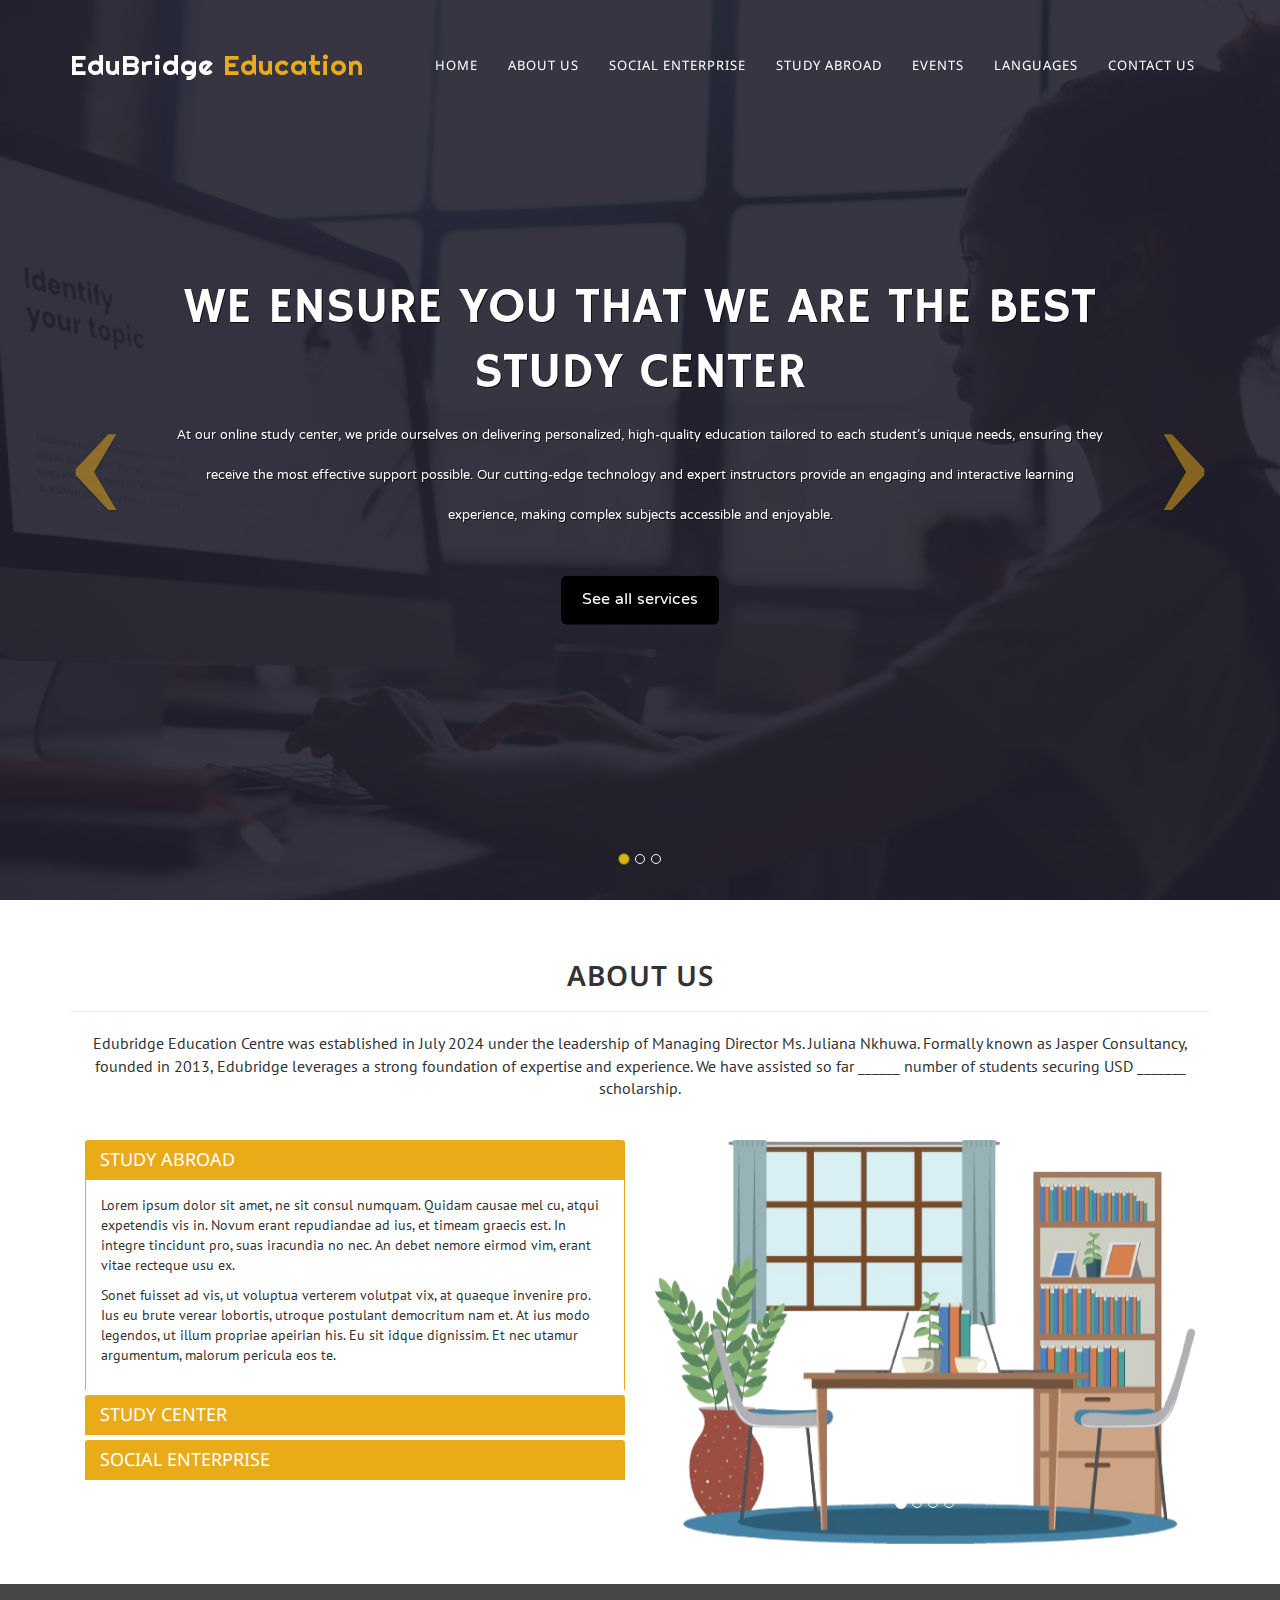
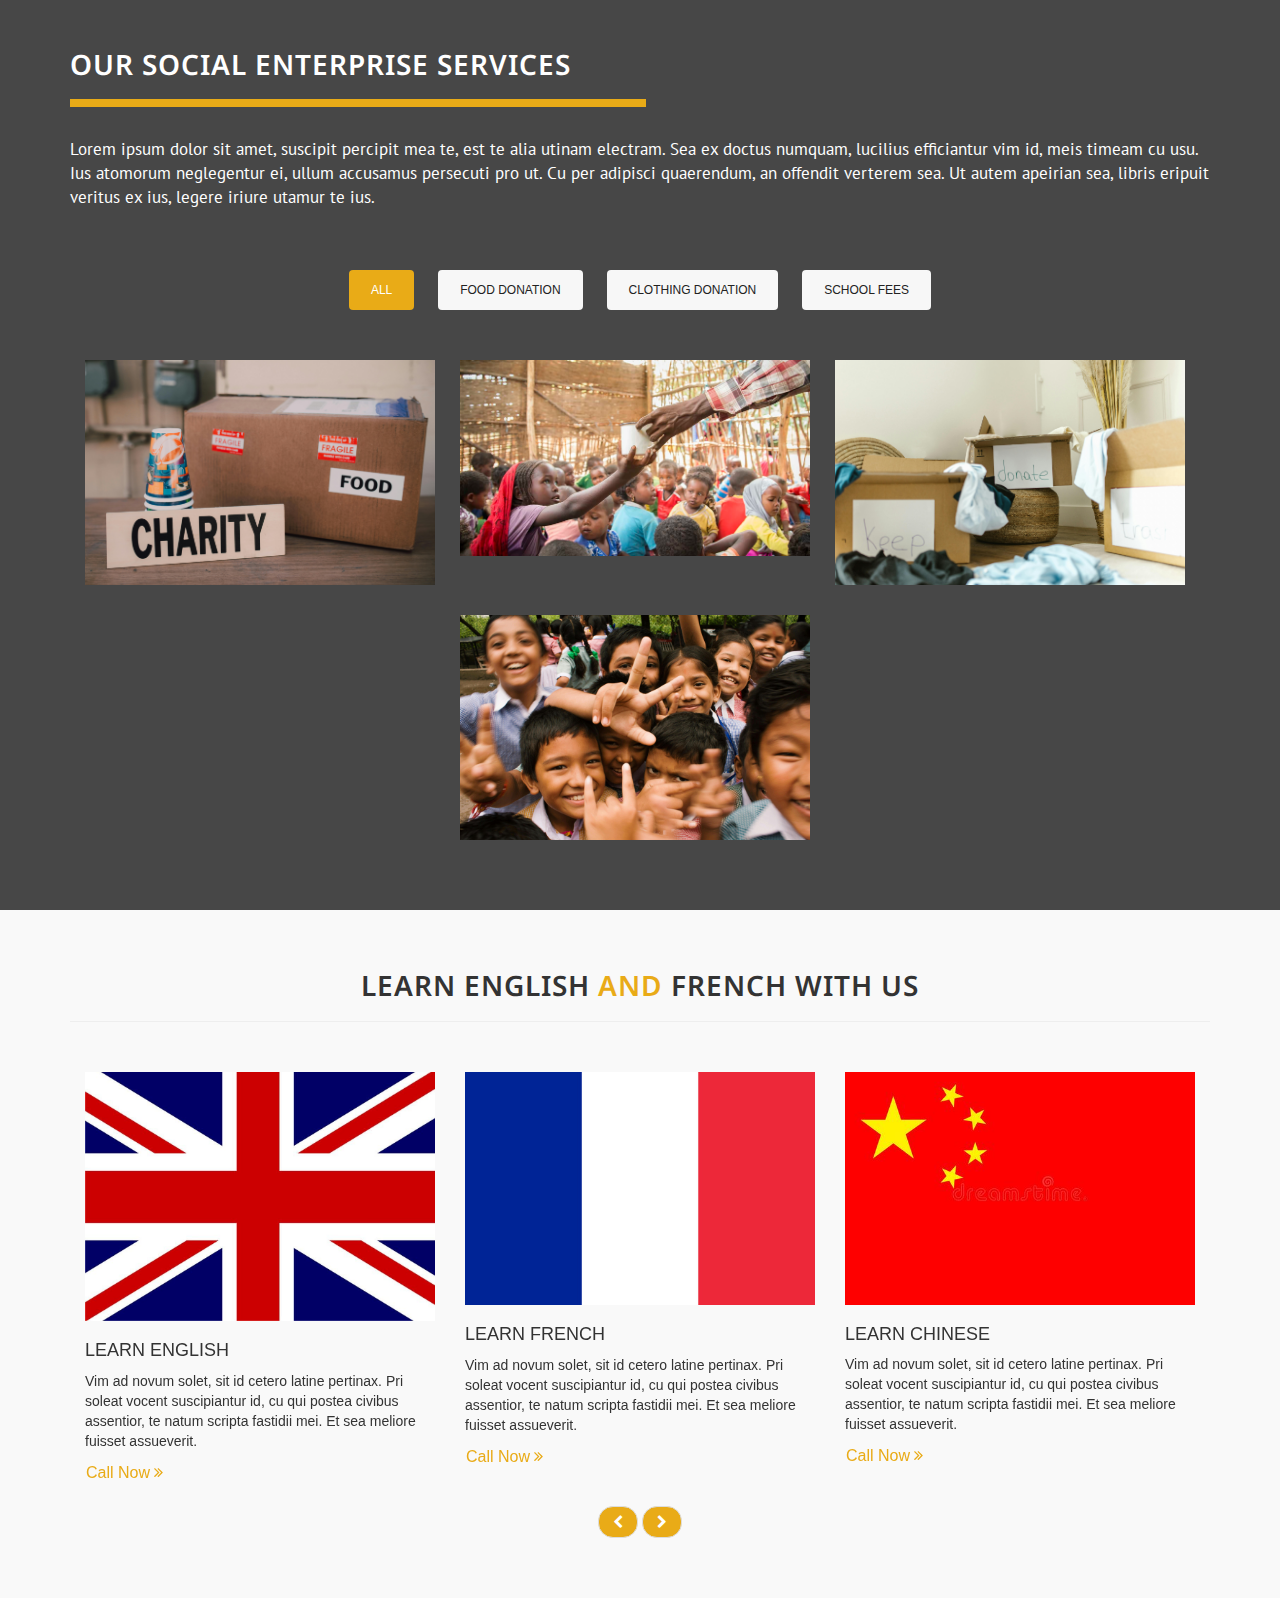
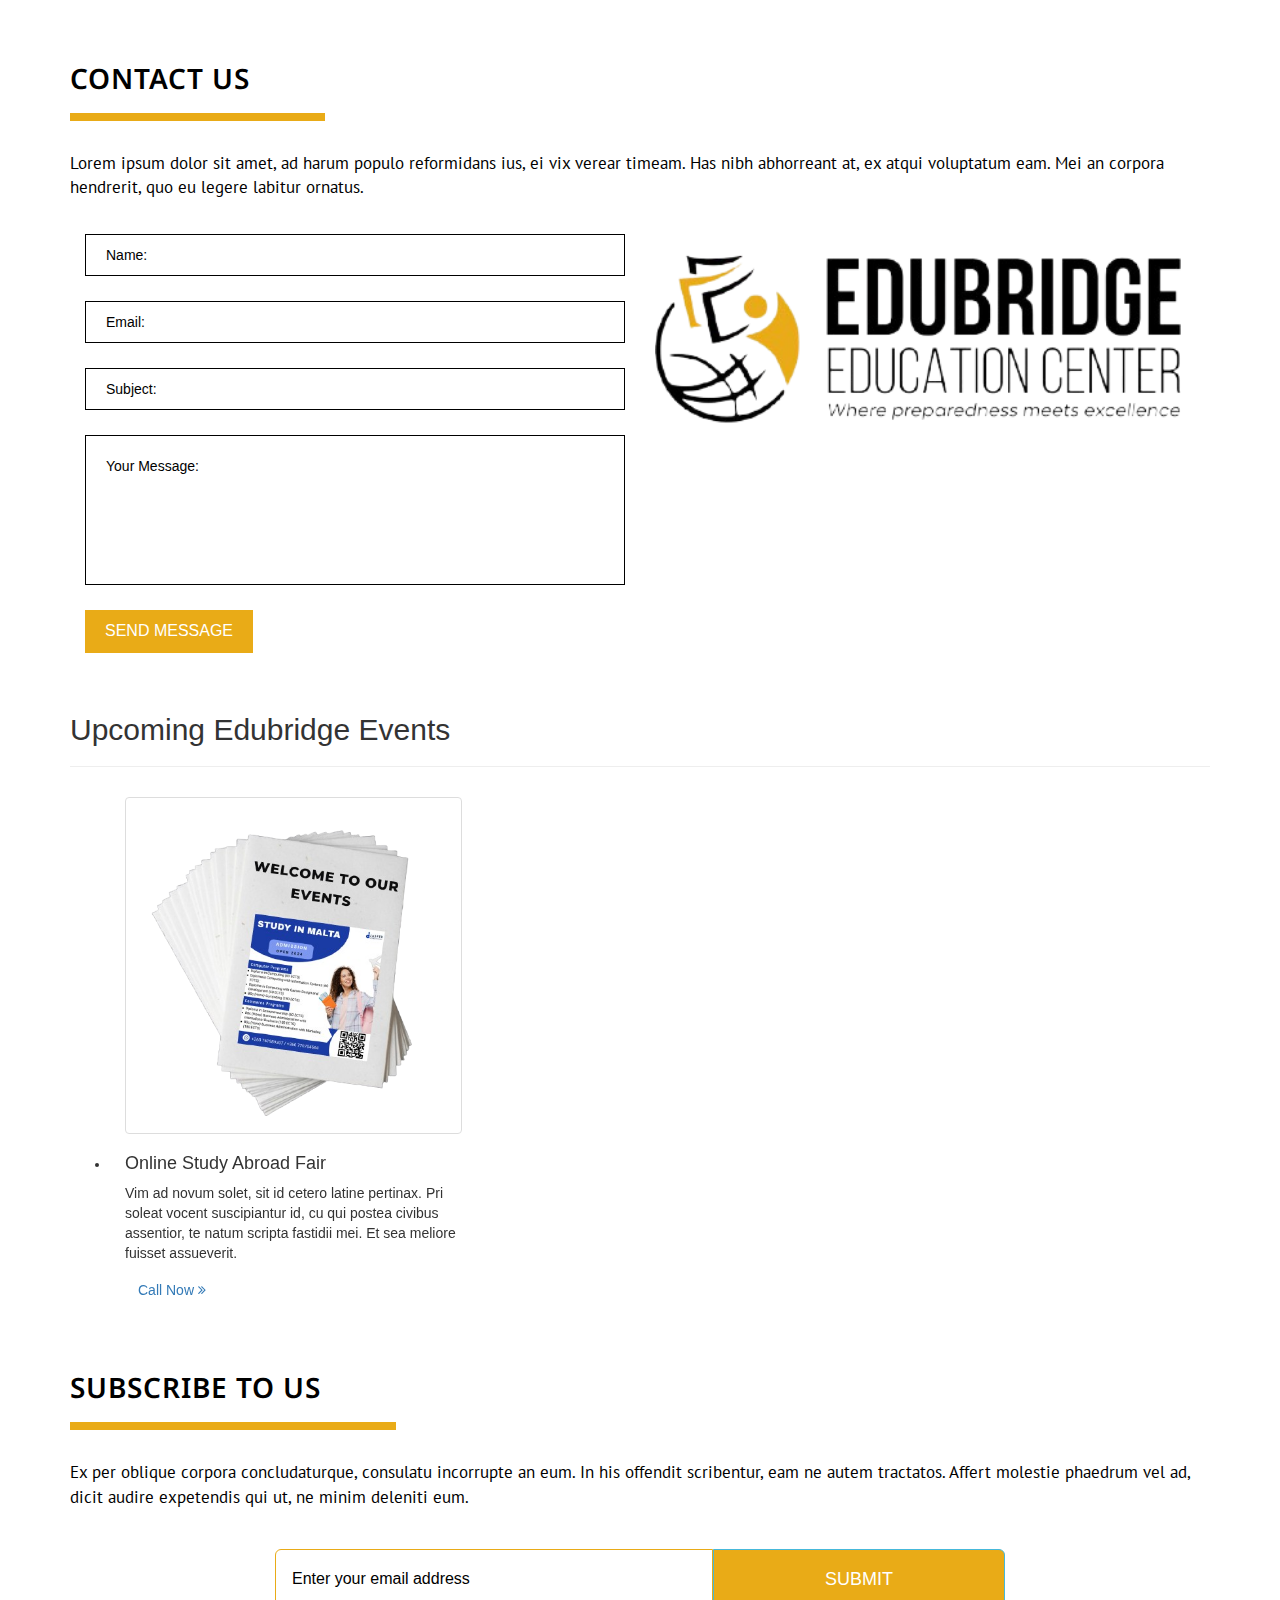
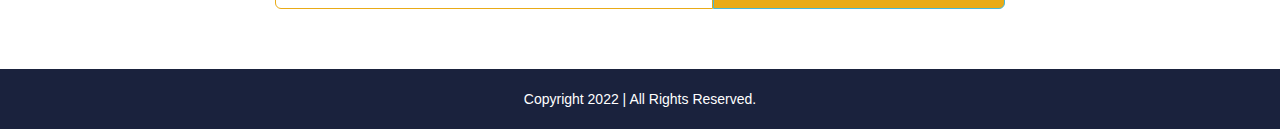
==== index.html @ 7072bd8f "back-up" ====
<!DOCTYPE html>
<html>

<head>

    <meta charset="utf-8">
    <meta http-equiv="X-UA-Compatible" content="IE=edge">
    <meta name="viewport" content="width=device-width, initial-scale=1">
    <meta name="description" content="">
    <meta name="author" content="">

    <title>EduBridge-Education</title>

	<link href="css/style.css" rel="stylesheet">
    <link href="css/bootstrap.min.css" rel="stylesheet">
    <link href="https://maxcdn.bootstrapcdn.com/font-awesome/4.6.3/css/font-awesome.min.css" rel="stylesheet">
    <link rel='shortcut icon' type='image/x-icon' href='favicon.ico' />
    
	<link href='https://fonts.googleapis.com/css?family=Noto+Sans' rel='stylesheet' type='text/css'>
	<link href='https://fonts.googleapis.com/css?family=Righteous' rel='stylesheet' type='text/css'>
	<link href='https://fonts.googleapis.com/css?family=PT+Sans' rel='stylesheet' type='text/css'>
	<link href='https://fonts.googleapis.com/css?family=Hammersmith+One' rel='stylesheet' type='text/css'>
	<link href='https://fonts.googleapis.com/css?family=NTR' rel='stylesheet' type='text/css'>

</head>

<body>

    <!-- Navigation -->
    <nav class="navbar navbar-default navbar-fixed-top" role="navigation">
        <div class="container">
            <!-- Brand and toggle get grouped for better mobile display -->
            <div class="navbar-header">
                <button type="button" class="navbar-toggle" data-toggle="collapse" data-target="#bs-example-navbar-collapse-1">
                    <span class="sr-only">Toggle navigation</span>
                    <span class="icon-bar"></span>
                    <span class="icon-bar"></span>
                    <span class="icon-bar"></span>
                </button>
                <a class="navbar-brand" href="#">EduBridge  <span>Education</span>  </a>
            </div>
            <!-- Collect the nav links, forms, and other content for toggling -->
            <div class="collapse navbar-collapse" id="bs-example-navbar-collapse-1">
                <ul class="nav navbar-nav">
                    <li>
                        <a href="#mainCarousel">Home</a>
                    </li>
                    <li>
						



                        <a href="#about">About Us</a>
                    </li>
                    <li>
                        <a href="#portfolio">Social Enterprise</a>
                    </li>
                    <li>
                        <a href="www.google.com">Study Abroad</a>
                    </li>

					<li>
                        <a href="#events">Events</a>
                    </li>

					<li>
                        <a href="#blog">Languages</a>
                    </li>
                    <li>
                        <a href="#contact">Contact Us</a>
                    </li>
                </ul>
            </div>
            <!-- /.navbar-collapse -->
        </div>
        <!-- /.container -->
    </nav>
    
    <style>
    
    	.navbar-default {
    		background-color: transparent;
    		border-color: transparent;
    		-webkit-transition: all 0.5s ease 0s;
  			-o-transition: all 0.5s ease 0s;
  			transition: all 0.5s ease 0s;
    	}
    	
    	.navbar-nav { 
    		margin-top: 40px;
    		float: right;
    	}
    	
    	@media screen and (max-width: 767px) {
    	.navbar-nav {
    		float: none;
    		text-align: center;
    		background: #E9AB17;
			
    	}
    	}
    	
    	.navbar-default .navbar-brand {
    		margin-top: 40px;
    		font-size: 28px;
    		font-family: 'Righteous', cursive;
    		color: #fff;
    		letter-spacing: 1px;
    		-moz-transition:color .5s ease-in;
   			-o-transition:color .5s ease-in;
    		-webkit-transition:color .5s ease-in;
    	}
    	
    	.navbar-default .navbar-brand span {
    		color: #E9AB17;
    		-moz-transition:color .5s ease-in;
   			-o-transition:color .5s ease-in;
    		-webkit-transition:color .5s ease-in;
    	}
    	
    	@media screen and (max-width: 400px) {
    	.navbar-default .navbar-brand {
    		font-size: 22px;
    	}
    	}
    	
    	.navbar-default .navbar-brand:hover, .navbar-default .navbar-brand span:hover {
    		color: #E9AB17;
    	}
    	
    	.navbar-default .navbar-nav>li>a {
    		color: #fff;
    		font-size: 13px;
    		font-family: 'Noto Sans', sans-serif;
    		text-transform: uppercase;
    		letter-spacing: 1px;
    	}
    	
    	.navbar-default .navbar-nav>li>a:hover {
    		color: #E9AB17;
    	}
    	
    	.navbar-default .navbar-nav>li>a:focus {
    		color: #E9AB17;
    	}
    	
    	.navbar-default .navbar-toggle {
    		margin-top: 40px;
    		border: none;
    	}
    	
		.navbar-default .navbar-toggle:focus, .navbar-default .navbar-toggle:hover {
			background: none;
		}
    	
    	.navbar-default .navbar-toggle .icon-bar {
    		height: 4px;
    		width: 28px;
    		background: #fff;
		}
    	
    	.navbar-default.shrink {
    		background:rgba(25, 33, 60, 0.8)
		}
		
		.navbar-default.shrink .navbar-nav {
			margin-top: 20px;
			margin-bottom: 10px;
		}
		
		.navbar-default.shrink .navbar-brand {
			margin-top: 20px;
		}
		
		.navbar-default.shrink .navbar-toggle {
			margin-top: 25px;
		}

    
    </style>

    <!-- Full Page Image Background Carousel Header -->
    <header id="mainCarousel" class="carousel slide">
        <!-- Indicators -->
        <ol class="carousel-indicators">
            <li data-target="#mainCarousel" data-slide-to="0" class="active"></li>
            <li data-target="#mainCarousel" data-slide-to="1"></li>
            <li data-target="#mainCarousel" data-slide-to="2"></li>
        </ol>

        <!-- Wrapper for Slides -->
        <div class="carousel-inner">
            <div class="item active">
            <div class="slider_overlay"></div>
                <!-- Set the first background image using inline CSS below. -->
                <div class="fill" style="background-image:url('images/stu.jpg');">
                    <div class="hero">
                        <hgroup>
                            <h1>We ensure you that we are the Best Study center</h1>
                            <h3>At our online study center, we pride ourselves on delivering personalized, high-quality education tailored to each student's unique needs, ensuring they receive the most effective support possible. Our cutting-edge technology and expert instructors provide an engaging and interactive learning experience, making complex subjects accessible and enjoyable.</h3>
                        </hgroup>
                        <button class="btn btn-hero btn-lg" role="button">See all services</button>
                    </div>
                </div>
            </div>
            <div class="item">

            <div class="slider_overlay"></div>
                <!-- Set the second background image using inline CSS below. -->
                <div class="fill" style="background-image:url('images/c6.jpg');">
                    <div class="hero">
                        <hgroup>
                            <h1>Let us handle your Marketing</h1>
                            <h3>Schedule for your business</h3>
                        </hgroup>
                    </div>
                </div>
            </div>
            <div class="item">    
            <div class="slider_overlay"></div>
                <!-- Set the third background image using inline CSS below. -->
                <div class="fill" style="background-image:url('images/c4.jpg');">
                    <div class="hero">
                        <hgroup>
                            <h1>Get professional Consulting</h1>
                            <h3>Services that garantee success</h3>
                        </hgroup>
                    </div>
                </div>
            </div>
        </div>

        <!-- Controls -->
        <a class="left carousel-control" href="#mainCarousel" data-slide="prev">
            <span class="icon-prev"></span>
        </a>
        <a class="right carousel-control" href="#mainCarousel" data-slide="next">
            <span class="icon-next"></span>
        </a>

    </header>
    
    <div id="about">
    	<div class="container">
    		<div class="text">
    			<h2>About Us</h2>
    			<hr>
    			<p> Edubridge Education Centre was established
					in July 2024 under the leadership of Managing Director Ms. Juliana
					Nkhuwa. Formally known as Jasper Consultancy, founded in 2013, Edubridge leverages a
					 strong foundation of expertise and
					experience. We have assisted so far ______ number of students securing USD _______
					 scholarship.</p>
			</div>

        <div class="col-md-6">
            <!-- begin panel group -->
            <div class="panel-group" id="accordion" role="tablist" aria-multiselectable="true">
                
                <!-- panel 1 -->
                <div class="panel panel-default">
                    <!--wrap panel heading in span to trigger image change as well as collapse -->
                    <span class="side-tab" data-target="#tab1" data-toggle="tab" role="tab" aria-expanded="false">
                        <div class="panel-heading" role="tab" id="headingOne"data-toggle="collapse" data-parent="#accordion" href="#collapseOne" aria-expanded="true" aria-controls="collapseOne">
                            <h4 class="panel-title">Study Abroad</h4>
                        </div>
                    </span>
                    
                    <div id="collapseOne" class="panel-collapse collapse in" role="tabpanel" aria-labelledby="headingOne">
                        <div class="panel-body">
                        <!-- Tab content goes here -->
                        <p>Lorem ipsum dolor sit amet, ne sit consul numquam. Quidam causae mel cu, atqui expetendis vis in. Novum erant repudiandae ad ius, et timeam graecis est. In integre tincidunt pro, suas iracundia no nec. An debet nemore eirmod vim, erant vitae recteque usu ex.</p>
                        <p>Sonet fuisset ad vis, ut voluptua verterem volutpat vix, at quaeque invenire pro. Ius eu brute verear lobortis, utroque postulant democritum nam et. At ius modo legendos, ut illum propriae apeirian his. Eu sit idque dignissim. Et nec utamur argumentum, malorum pericula eos te.</p>
                        </div>
                    </div>
                </div> 
                <!-- / panel 1 -->
                
                <!-- panel 2 -->
                <div class="panel panel-default">
                    <!--wrap panel heading in span to trigger image change as well as collapse -->
                    <span class="side-tab" data-target="#tab2" data-toggle="tab" role="tab" aria-expanded="false">
                        <div class="panel-heading" role="tab" id="headingTwo" data-toggle="collapse" data-parent="#accordion" href="#collapseTwo" aria-expanded="false" aria-controls="collapseTwo">
                            <h4 class="panel-title collapsed">Study Center</h4>
                        </div>
                    </span>

                    <div id="collapseTwo" class="panel-collapse collapse" role="tabpanel" aria-labelledby="headingTwo">
                        <div class="panel-body">
                        <!-- Tab content goes here -->
                        <p>Lorem ipsum dolor sit amet, ne sit consul numquam. Quidam causae mel cu, atqui expetendis vis in. Novum erant repudiandae ad ius, et timeam graecis est. In integre tincidunt pro, suas iracundia no nec. An debet nemore eirmod vim, erant vitae recteque usu ex.</p>
                        <p>Sonet fuisset ad vis, ut voluptua verterem volutpat vix, at quaeque invenire pro. Ius eu brute verear lobortis, utroque postulant democritum nam et. At ius modo legendos, ut illum propriae apeirian his. Eu sit idque dignissim. Et nec utamur argumentum, malorum pericula eos te.</p>
                        </div>
                    </div>
                </div>
                <!-- / panel 2 -->
                
                <!--  panel 3 -->
                <div class="panel panel-default">
                    <!--wrap panel heading in span to trigger image change as well as collapse -->
                    <span class="side-tab" data-target="#tab3" data-toggle="tab" role="tab" aria-expanded="false">
                        <div class="panel-heading" role="tab" id="headingThree"  class="collapsed" data-toggle="collapse" data-parent="#accordion" href="#collapseThree" aria-expanded="false" aria-controls="collapseThree">
                            <h4 class="panel-title">Social Enterprise</h4>
                        </div>
                    </span>

                        <div id="collapseThree" class="panel-collapse collapse" role="tabpanel" aria-labelledby="headingThree">
                          <div class="panel-body">
                          <!-- tab content goes here -->
                        <p>Lorem ipsum dolor sit amet, ne sit consul numquam. Quidam causae mel cu, atqui expetendis vis in. Novum erant repudiandae ad ius, et timeam graecis est. In integre tincidunt pro, suas iracundia no nec. An debet nemore eirmod vim, erant vitae recteque usu ex.</p>
                        <p>Sonet fuisset ad vis, ut voluptua verterem volutpat vix, at quaeque invenire pro. Ius eu brute verear lobortis, utroque postulant democritum nam et. At ius modo legendos, ut illum propriae apeirian his. Eu sit idque dignissim. Et nec utamur argumentum, malorum pericula eos te.</p>
                          </div>
                        </div>
                      </div>
            	</div>
             </div> 
             
   	 		 <div class="col-md-6">
    			<div id="carousel" class="carousel slide" data-ride="carousel">
				<!-- Indicators -->
					<ol class="carousel-indicators">
			  			<li data-target="#carousel" data-slide-to="0" class="active"></li>
			    		<li data-target="#carousel" data-slide-to="1"></li>
			    		<li data-target="#carousel" data-slide-to="2"></li>
			    		<li data-target="#carousel" data-slide-to="3"></li>
			    	
					</ol>
					<!-- Wrapper for slides -->
					<div class="carousel-inner">
			    		<div class="item active">
			    			<img src="images/about_pic.png" alt="First slide">
			    		</div>
			    		<div class="item">
			    			<img src="images/donation.jpg" alt="Second slide">
			    		</div>
			    		<div class="item">
			    			<img src="images/stu.jpg" alt="Third slide">
			    		</div>
			    		<div class="item">
			    			<img src="images/food.jpg" alt="Third slide">
			    		</div>
			    		
					</div>
				</div>
			</div>
             
        </div>
    </div>
    
    
    <div id="portfolio">
    	<div class="container">
    		<h2>Our Social Enterprise Services</h2>
    		<p>Lorem ipsum dolor sit amet, suscipit percipit mea te, est te alia utinam electram. Sea ex doctus numquam, lucilius efficiantur vim id, meis timeam cu usu. Ius atomorum neglegentur ei, ullum accusamus persecuti pro ut. Cu per adipisci quaerendum, an offendit verterem sea. Ut autem apeirian sea, libris eripuit veritus ex ius, legere iriure utamur te ius.</p>
      			<div class="portfolioFilter">  
        			<ul class="Portfolio-nav wow fadeIn delay-02s">
        				<li><a href="#" data-filter="*" class="current" >All</a></li>
            			<li><a href="#" data-filter=".webdesign" >Food Donation</a></li>
            			<li><a href="#" data-filter=".appdevelopment" >Clothing Donation</a></li>
            			<li><a href="#" data-filter=".graphicdesign" >School fees</a></li>
        			</ul>
       			</div> 
    	</div>
    	
       		<div class="portfolioContainer">
            	<div class=" Portfolio-box appdevelopment">
                	<a href="#"><img src="images/food.jpg" alt=""></a>	
                </div>
                <div class="Portfolio-box webdesign">
                	<a href="#"><img src="images/donation.jpg" alt=""></a>	
                </div>
                <div class=" Portfolio-box appdevelopment">
                	<a href="#"><img src="images/clothes.jpg" alt=""></a>	
                </div>
                <div class=" Portfolio-box webdesign" >
                	<a href="#"><img src="images/placeholder2.png" alt=""></a>	
                </div>
                <div class=" Portfolio-box graphicdesign">
                	<a href="#"><img src="images/kidss.jpg" alt=""></a>	
                </div>
               
    		</div>
    	
    </div>
    
    
    <div id="blog">
    	<div class="container">
    		<h2>Learn English <span>and</span> French with Us</h2>
    		<hr>
    		<div class="carousel slide" id="myCarousel">
        		<div class="carousel-inner">
           			<div class="item active">
            		 	<ul class="thumbnails">
                        	<li class="col-sm-4">
    							<div class="fff">
									<div class="thumbnail">
										<a href="#"><img src="images/english_image.jpg" alt=""></a>
									</div>
									<div class="caption">
										<h4>Learn English</h4>
										<p>Vim ad novum solet, sit id cetero latine pertinax. Pri soleat vocent suscipiantur id, cu qui postea civibus assentior, te natum scripta fastidii mei. Et sea meliore fuisset assueverit.</p>
										<a class="btn btn-mini" href="#">Call Now <i class="fa fa-angle-double-right" aria-hidden="true"></i></a>
									</div>
                           	 	</div>
                        	</li>
                        	<li class="col-sm-4">
								<div class="fff">
									<div class="thumbnail">
										<a href="#"><img src="images/french_image.jpg" alt=""></a>
									</div>
									<div class="caption">
										<h4>Learn French</h4>
										<p>Vim ad novum solet, sit id cetero latine pertinax. Pri soleat vocent suscipiantur id, cu qui postea civibus assentior, te natum scripta fastidii mei. Et sea meliore fuisset assueverit.</p>
										<a class="btn btn-mini" href="#">Call Now <i class="fa fa-angle-double-right" aria-hidden="true"></i></a>
									</div>
                            	</div>
                        	</li>
                        	<li class="col-sm-4">
								<div class="fff">
									<div class="thumbnail">
										<a href="#"><img src="images/chinese_image.jpg" alt=""></a>
									</div>
									<div class="caption">
										<h4>Learn Chinese</h4>
										<p>Vim ad novum solet, sit id cetero latine pertinax. Pri soleat vocent suscipiantur id, cu qui postea civibus assentior, te natum scripta fastidii mei. Et sea meliore fuisset assueverit.</p>
										<a class="btn btn-mini" href="#">Call Now <i class="fa fa-angle-double-right" aria-hidden="true"></i></a>
									</div>
                            	</div>
                        	</li>
                    	</ul>
             		</div><!-- /Slide1 --> 
            		<div class="item">
                    	<ul class="thumbnails">
                       		<li class="col-sm-4">
								<div class="fff">
									<div class="thumbnail">
										<a href="#"><img src="images/spanish_image.jpg" alt=""></a>
									</div>
									<div class="caption">
										<h4>Learn Spanish</h4>
										<p>Vim ad novum solet, sit id cetero latine pertinax. Pri soleat vocent suscipiantur id, cu qui postea civibus assentior, te natum scripta fastidii mei. Et sea meliore fuisset assueverit.</p>
										<a class="btn btn-mini" href="#">Call Now <i class="fa fa-angle-double-right" aria-hidden="true"></i></a>
									</div>
                            	</div>
                        	</li>
                        	
                        	
                    	</ul>
            		</div><!-- /Slide2 --> 
        		</div>
        
       
	   		<nav>
				<ul class="control-box pager">
					<li><a data-slide="prev" href="#myCarousel" class=""><i class="fa fa-chevron-left" aria-hidden="true"></i></a></li>
					<li><a data-slide="next" href="#myCarousel" class=""><i class="fa fa-chevron-right" aria-hidden="true"></i></a></li>
				</ul>
			</nav>
	   		<!-- /.control-box -->   
                              
   	 		</div><!-- /#myCarousel -->
    	</div>
    </div>
    
    
    <div id="contact">
    	<div class="container">
    		<h2>Contact Us</h2>  
    		<p>Lorem ipsum dolor sit amet, ad harum populo reformidans ius, ei vix verear timeam. Has nibh abhorreant at, ex atqui voluptatum eam. Mei an corpora hendrerit, quo eu legere labitur ornatus.</p>
    		<div class="col-md-6">
    			<div class="contact-form">
					<form action="#" method="post">
						<input id="name" name="name" type="text" placeholder="Name:" required>
						<input id="email" name="email" type="text" placeholder="Email:" required>
						<input id="subject" name="subject" type="subject" placeholder="Subject:" required>
						<textarea id="message" name="message" placeholder="Your Message:" rows="5" required></textarea>
						<br>
						<button name="submit" id="submit" type="submit">Send Message</button>
					</form>
				</div>  
			</div>	
			<div class="col-md-6">
				<div class="image">
					<img src="images/logo_second.png" class="img-responsive">
				</div>
			</div>
    	</div>
    	
		<!-- <iframe width="100%;" height="300" frameborder="0" scrolling="no" marginheight="0" marginwidth="0" style="pointer-events: none; margin-top: 30px;" src="https://www.google.com/maps/embed?pb=!1m18!1m12!1m3!1d2483.281992959266!2d-0.1302576842043993!3d51.5080423184772!2m3!1f0!2f0!3f0!3m2!1i1024!2i768!4f13.1!3m3!1m2!1s0x487604ce3941eb1f%3A0x1a5342fdf089c627!2sTrafalgar+Square!5e0!3m2!1sen!2suk!4v1462913556349"></iframe> -->
		
    </div>




	<div id="events">
    	<div class="container">
    		<h2>Upcoming Edubridge <span>Events</span></h2>
    		<hr>
    		<div class="carousel slide" id="myCarousel">
        		<div class="carousel-inner">
           			<div class="item active">
            		 	<ul class="thumbnails">
                        	
                        	<li class="col-sm-4">
								<div class="fff">
									<div class="thumbnail">
										<a href="#"><img src="images/events.png" alt=""></a>
									</div>
									<div class="caption">
										<h4>Online Study Abroad Fair</h4>
										<p>Vim ad novum solet, sit id cetero latine pertinax. Pri soleat vocent suscipiantur id, cu qui postea civibus assentior, te natum scripta fastidii mei. Et sea meliore fuisset assueverit.</p>
										<a class="btn btn-mini" href="#">Call Now <i class="fa fa-angle-double-right" aria-hidden="true"></i></a>
									</div>
                            	</div>
                        	</li>
                        	
                    	</ul>
             		</div>
            
        		</div>
        
       
	   		
	   		<!-- /.control-box -->   
                              
   	 		</div><!-- /#myCarousel -->
    	</div>
    </div>
    
    
    
    <div id="subscribe">
    	<div class="container">
    	    <h2>Subscribe To Us</h2>
    	    <p>Ex per oblique corpora concludaturque, consulatu incorrupte an eum. In his offendit scribentur, eam ne autem tractatos. Affert molestie phaedrum vel ad, dicit audire expetendis qui ut, ne minim deleniti eum. </p>
			<div class="col-md-8 col-md-offset-2">
             	<form action="#">
              		<div class="input-group">
                 		<input class="btn btn-lg" name="email" id="email" type="email" placeholder="Enter your email address" required>
                 		<button class="btn btn-info btn-lg" type="submit">Submit</button>
             		 </div>
            	</form>
			</div>  
    	</div>
    </div>
    
	<div class="footer">
  		<div class="container">
   			<p class="text-muted">Copyright 2022 | All Rights Reserved.</p>
  		</div>
	</div>



    <!-- jQuery -->
    <script src="js/jquery.js"></script>

    <!-- Bootstrap Core JavaScript -->
    <script src="js/bootstrap.min.js"></script>
    
    <script src="js/jquery.isotope.js"></script>
    
    <script src="js/jquery.scrollUp.min.js"></script>
    
    
	<script type="text/javascript">
	
	$('a[href^="#"]').on('click', function(event) {
    	var target = $(this.getAttribute('href'));
    	if( target.length ) {
       		event.preventDefault();
        	$('html, body').stop().animate({
            	scrollTop: target.offset().top
        	}, 1000);
    	}
	});

	</script>
    
    
    <!-- Navbar Change on Scroll -->
	<script type="text/javascript">
		$(function(){
 		var shrinkHeader = 100;
  		$(window).scroll(function() {
    		var scroll = getCurrentScroll();
      		if ( scroll >= shrinkHeader ) {
           		$('.navbar-default').addClass('shrink');
        	}
       		else {
            	$('.navbar-default').removeClass('shrink');
        	}
  		});
		function getCurrentScroll() {
    		return window.pageYOffset || document.documentElement.scrollTop;
    	}
	});

	</script>    


	<!-- Portfolio Isotope Settings -->
	<script type="text/javascript">

	$(window).load(function(){
  
  
 	 var $container = $('.portfolioContainer'),
     	$body = $('body'),
     	colW = 375,
      	columns = null;

  
  	$container.isotope({
    // disable window resizing
    	resizable: true,
   	 	masonry: {
        columnWidth: colW
    	}
  	});
  
  	$(window).smartresize(function(){
    // check if columns has changed
    	var currentColumns = Math.floor( ( $body.width() -30 ) / colW );
    	if ( currentColumns !== columns ) {
      	// set new column count
      	columns = currentColumns;
      	// apply width to container manually, then trigger relayout
      	$container.width( columns * colW )
        	.isotope('reLayout');
    	}
    
  	}).smartresize(); // trigger resize to set container width
  	$('.portfolioFilter a').click(function(){
        	$('.portfolioFilter .current').removeClass('current');
        	$(this).addClass('current');
 
        	var selector = $(this).attr('data-filter');
        	$container.isotope({
			
            filter: selector,
         });
        	 return false;
   	 	});
  
	});

	</script>
	
	
	<!-- Scroll To Top Settings -->
    <script type="text/javascript">
    
    $(function () {
  		$.scrollUp({
    		scrollName: 'scrollUp', // Element ID
    		topDistance: '300', // Distance from top before showing element (px)
    		topSpeed: 600, // Speed back to top (ms)
    		animation: 'fade', // Fade, slide, none
    		animationInSpeed: 200, // Animation in speed (ms)
    		animationOutSpeed: 200, // Animation out speed (ms)
    		activeOverlay: false, // Set CSS color to display scrollUp active point, e.g '#00FFFF'
    		scrollImg: true,
  		});
	});
    
    </script>

	
</body>

</html>
---- css/style.css ----
html,
body {
    height: 100%;
}

body {
	overflow-x: hidden;
}

#scrollUp {
  bottom: 20px;
  right: 20px;
  width: 38px; /* Width of image */
  height: 38px; /* Height of image */
  background: url(../images/top.png) no-repeat;
}


/******** Slider ********/

.carousel, .item, .active {
    height: 100%;
}

.carousel-inner {
    height: 100%;
}

.fill {
    width: 100%;
    height: 100%;
    background-position: center;
    -webkit-background-size: cover;
    -moz-background-size: cover;
    background-size: cover;
    -o-background-size: cover;
}


#mainCarousel .slider_overlay {
    background: none repeat scroll 0 0 #252333;
    height: 100%;
    opacity: 0.8;
    position: absolute;
    right: 0;
    top: 0;
    width: 100%;
    z-index: 0;
}

#mainCarousel .hero {
    position: relative;
    top: 50%;
    left: 50%;
    z-index: 1000;
    color: #fff;
    text-align: center;
    padding: 0 13%;
    font-family: 'NTR', sans-serif;
    text-shadow: 1px 1px 0 rgba(0, 0, 0, .75);
    -webkit-transform: translate3d(-50%, -50%, 0);
    -moz-transform: translate3d(-50%, -50%, 0);
    -ms-transform: translate3d(-50%, -50%, 0);
    -o-transform: translate3d(-50%, -50%, 0);
    transform: translate3d(-50%, -50%, 0);
}

#mainCarousel .hero h1 {
    font-size: 50px;
    margin: 0;
    padding: 0;
    font-family: 'Hammersmith One', sans-serif;
    text-transform: uppercase;
	line-height: 65px;
	text-align: center;
}

#mainCarousel .hero h3 {
    font-size: 16px;
    margin: 10px;
    padding: 0;
	line-height: 40px;
	text-align: center;
}

#mainCarousel .hero button {
	margin-top: 30px;
	background: black;
	font-size: 20px;
	padding: 10px 20px;
	outline: none;
}

#mainCarousel .carousel-indicators {
	position: absolute;
	z-index: 1000;
}

#mainCarousel .carousel-control {
	position: absolute;
	z-index: 1000;
}

#mainCarousel .carousel-control.left {
	background-image: none;
}

#mainCarousel .carousel-control.right {
	background-image: none;
}

@media screen and (min-width: 768px) {
#mainCarousel .carousel-control .icon-next, #mainCarousel .carousel-control .icon-prev {
    width: 200px;
    height: 200px;
    margin-top: -100px;
    font-size: 200px;
    margin-right: -100px;
    margin-left: -100px;
    color:  #E9AB17;
}
}

#mainCarousel .carousel-indicators .active {
    background:  #E9AB17;
    border: 1px solid green; 
}


/******** Media Queries ********/

@media screen and (max-width: 1071px) {
#mainCarousel .hero h1 {
	font-size: 70px;
}
}

@media screen and (max-width: 938px) {
#mainCarousel .hero h1 {
	font-size: 60px;
}
}

@media screen and (max-width: 799px) {
#mainCarousel .hero h1 {
	font-size: 60px;
}
}

@media screen and (max-width: 799px) {
#mainCarousel .hero h3 {
	font-size: 22px;
}
}

@media screen and (max-width: 608px) {
#mainCarousel .hero h1 {
	font-size: 50px;
}
}

@media screen and (max-width: 608px) {
#mainCarousel .hero h3 {
	font-size: 20px;
}
}

@media screen and (max-width: 507px) {
#mainCarousel .hero h1 {
	font-size: 45px;
}
}

@media screen and (max-width: 507px) {
#mainCarousel .hero h3 {
	font-size: 18px;
}
}

@media screen and (max-width: 400px) {
#mainCarousel .hero h1 {
	font-size: 40px;
}
}

@media screen and (max-width: 400px) {
#mainCarousel .hero h3 {
	font-size: 16px;
}
}

/******** About Section ********/

#about {
	padding-top: 40px;
	padding-bottom: 40px;
}

#about .text h2 {
	font-size: 28px;
	text-transform: uppercase;
	font-family: 'Noto Sans', sans-serif;
	letter-spacing: 1px;
	font-weight: 600;
	text-align: center;
}

#about .text p {
	text-align: center;
	font-family: 'PT Sans', sans-serif;
	font-size: 16px;
}

#about .panel-group {
	margin-top: 30px;
}

#about .panel-heading:hover {
    cursor:pointer;
}

#about .panel-heading {
    -webkit-touch-callout: none;
    -webkit-user-select: none;
    -khtml-user-select: none;
    -moz-user-select: none;
    -ms-user-select: none;
    user-select: none;    
}

#about .side-tab:hover {
     cursor: pointer;
}
    
#about .panel.panel-default {
     border: none;
     box-shadow: none !important;
     border-bottom-right-radius: 0px;
     border-bottom-left-radius: 0px;
        
}

#about .panel-heading {
     border: none;
     background-color: #E9AB17;
     color: #fff;
}

#about .panel-title {
    font-weight: 400;
    font-size: 18px;
    text-transform: uppercase;
    font-family: 'Noto Sans', sans-serif;
}
 
#about .panel-body {
	border-right: 1px solid  #E9AB17;
	border-left: 1px solid  #E9AB17;
	font-family: 'PT Sans', sans-serif;
}     

#about #carousel {
	margin-top: 30px;
	position: relative;
	display: block;
}

#about #carousel .item img {
	width: 100%;
}


/******** Portfolio Section ********/


#portfolio {
	padding-top: 40px;
	padding-bottom: 40px;
	background:  #474747;
}

#portfolio h2 {
	font-size: 28px;
	text-transform: uppercase;
	font-family: 'Noto Sans', sans-serif;
	letter-spacing: 1px;
	font-weight: 600;
	color: #fff;
	border-bottom: 8px solid  #E9AB17;
    display: inline-block;
    margin-bottom: 30px;
    padding-bottom: 15px;
    padding-right: 75px;
    line-height: 40px;
}

#portfolio p {
	font-family: 'PT Sans', sans-serif;
	font-size: 17px;
	color: #fff;
}

#portfolio .Portfolio-nav {
	padding:0;
	margin:60px 0 45px 0;
	list-style:none;
	text-align:center;
}

#portfolio .Portfolio-nav li {
	margin:0 10px;
	display:inline;
}

#portfolio .Portfolio-nav li a {
	display:inline-block;
	padding:10px 22px;
	font-size:12px;
	line-height:20px;
	color:#222222;
	border-radius:4px;
	text-transform:uppercase;
	font-family: 'Montserrat', sans-serif;
	background:#f7f7f7;
	margin-bottom:5px;
	transition:all 0.3s ease-in-out;
	-moz-transition:all 0.3s ease-in-out;
	-webkit-transition:all 0.3s ease-in-out;
}

#portfolio .Portfolio-nav li a:hover {
	background: #E9AB17;
	color:#fff;
	text-decoration:none;
}

#portfolio .portfolioContainer{
	margin:0 auto;
	padding-left:15px;
}

#portfolio .portfolioContainer{
	max-width: 1140px;
	min-width: 280px;
}

#portfolio .Portfolio-box {
	text-align:center;
	margin-bottom:30px;
	height:225px;
	width:350px;
	overflow:hidden;
	float:left;
	padding:0;
}

#portfolio .Portfolio-box img{
	margin-bottom:25px;
	transition:all 0.3s ease-in-out;
	-moz-transition:all 0.3s ease-in-out;
	-webkit-transition:all 0.3s ease-in-out;	
}

#portfolio .Portfolio-box img:hover {
	opacity: 0.6;
}

#portfolio .Portfolio-nav li a.current{
	background:  #E9AB17;
	color:#fff;
	text-decoration:none;
}
img {
   max-width:100%;
}

/* no transition on .isotope container */

.isotope .isotope-item {
  /* change duration value to whatever you like */
  -webkit-transition-duration: 0.6s;
     -moz-transition-duration: 0.6s;
          transition-duration: 0.6s;
}

.isotope .isotope-item {
  -webkit-transition-property: -webkit-transform, opacity;
     -moz-transition-property:    -moz-transform, opacity;
          transition-property:         transform, opacity;
}


/******** Blog Section ********/


#blog {
	padding-top: 40px;
	padding-bottom: 40px;
	background: #f9f9f9;
}

#blog h2 {
	font-size: 28px;
	text-transform: uppercase;
	font-family: 'Noto Sans', sans-serif;
	letter-spacing: 1px;
	font-weight: 600;
	text-align: center;
}

#blog h2 span {
	color: #E9AB17;
}

#blog .carousel .carousel-inner ul {
	list-style: none;
	padding: 0;
}

#blog .carousel .carousel-inner .thumbnail {
	border: none;
	padding: 0px;
}

#blog .carousel .carousel-inner .thumbnail img {
	width: 100%;
	height: 100%;
	margin-top: 20px;
}

#blog .carousel .carousel-inner .caption h4 {
	font-size: 18px;
	text-transform: uppercase;
}

#blog .carousel .carousel-inner .caption .btn {
	padding: 0px;
	font-size: 16px;
	color: #E9AB17;
}

#blog .pager li a {
	background: #E9AB17;
	color: #fff;
}


/******** Contact Section ********/


#contact {
	padding-top: 40px;
	padding-bottom: 40px;
}

#contact h2 {
	font-size: 28px;
	text-transform: uppercase;
	font-family: 'Noto Sans', sans-serif;
	letter-spacing: 1px;
	font-weight: 600;
	color: #000;
	border-bottom: 8px solid #E9AB17;
    display: inline-block;
    margin-bottom: 30px;
    padding-bottom: 15px;
    padding-right: 75px;
    line-height: 40px;
}

#contact p {
	font-family: 'PT Sans', sans-serif;
	font-size: 17px;
	color: #000;
}

#contact .contact-form input {
	width: 100%;
	height: 40px;
	margin-top: 25px;
	outline: none;
	padding: 20px;
	font-size: 14px;
	border: 1px solid #000;
}

::-webkit-input-placeholder {
   color: #000;
}


#contact .contact-form textarea {
	width: 100%;
	height: 150px;
	margin-top: 25px;
	outline: none;
	resize: none;
	padding: 20px;
	font-size: 14px;
	border: 1px solid #000;
}

#contact .contact-form button {
	margin-top: 20px;
	padding: 10px 20px;
	background: #E9AB17;
	border: none;
	color: #fff;
	font-size: 16px;
	text-transform: uppercase;
	outline: none;
	transition: background-color 0.5s ease;
}

#contact .contact-form button:hover {
	background: #55687C;
}

#contact .image {
	margin-top: 25px;
}

#contact .image img {
	width: 100%;
	height: 100%;
}


/******** Subscribe Section ********/


#subscribe {
	padding-top: 40px;
	padding-bottom: 40px;
}

#subscribe h2 {
	font-size: 28px;
	text-transform: uppercase;
	font-family: 'Noto Sans', sans-serif;
	letter-spacing: 1px;
	font-weight: 600;
	color: #000;
	border-bottom: 8px solid #E9AB17;
    display: inline-block;
    margin-bottom: 30px;
    padding-bottom: 15px;
    padding-right: 75px;
    line-height: 40px;
}

#subscribe p {
	font-family: 'PT Sans', sans-serif;
	font-size: 17px;
	color: #000;
}

#subscribe .input-group {
    width: 100%;
    margin-top: 30px;
}

#subscribe input.btn.btn-lg,
input.btn.btn-lg:focus {
    outline: none;
    width: 60%;
    height: 60px;
    border-top-right-radius: 0;
    border-bottom-right-radius: 0;
    border: 1px solid #E9AB17;
    text-align: left;
    font-size: 16px;
    cursor: auto;
}

#subscribe button.btn {
    width: 40%;
    height: 60px;
    border-top-left-radius: 0;
    border-bottom-left-radius: 0;
    background: #E9AB17;
    outline: none;
    text-transform: uppercase;
}


/******** Footer ********/


.footer {
	margin-top: 20px;
  	width: 100%;
  	height: 60px;
  	background-color: #1a223d;
  	text-align: center;
}

.footer .text-muted {
	padding: 20px;
	margin: 0px;
	color: #fff;
}
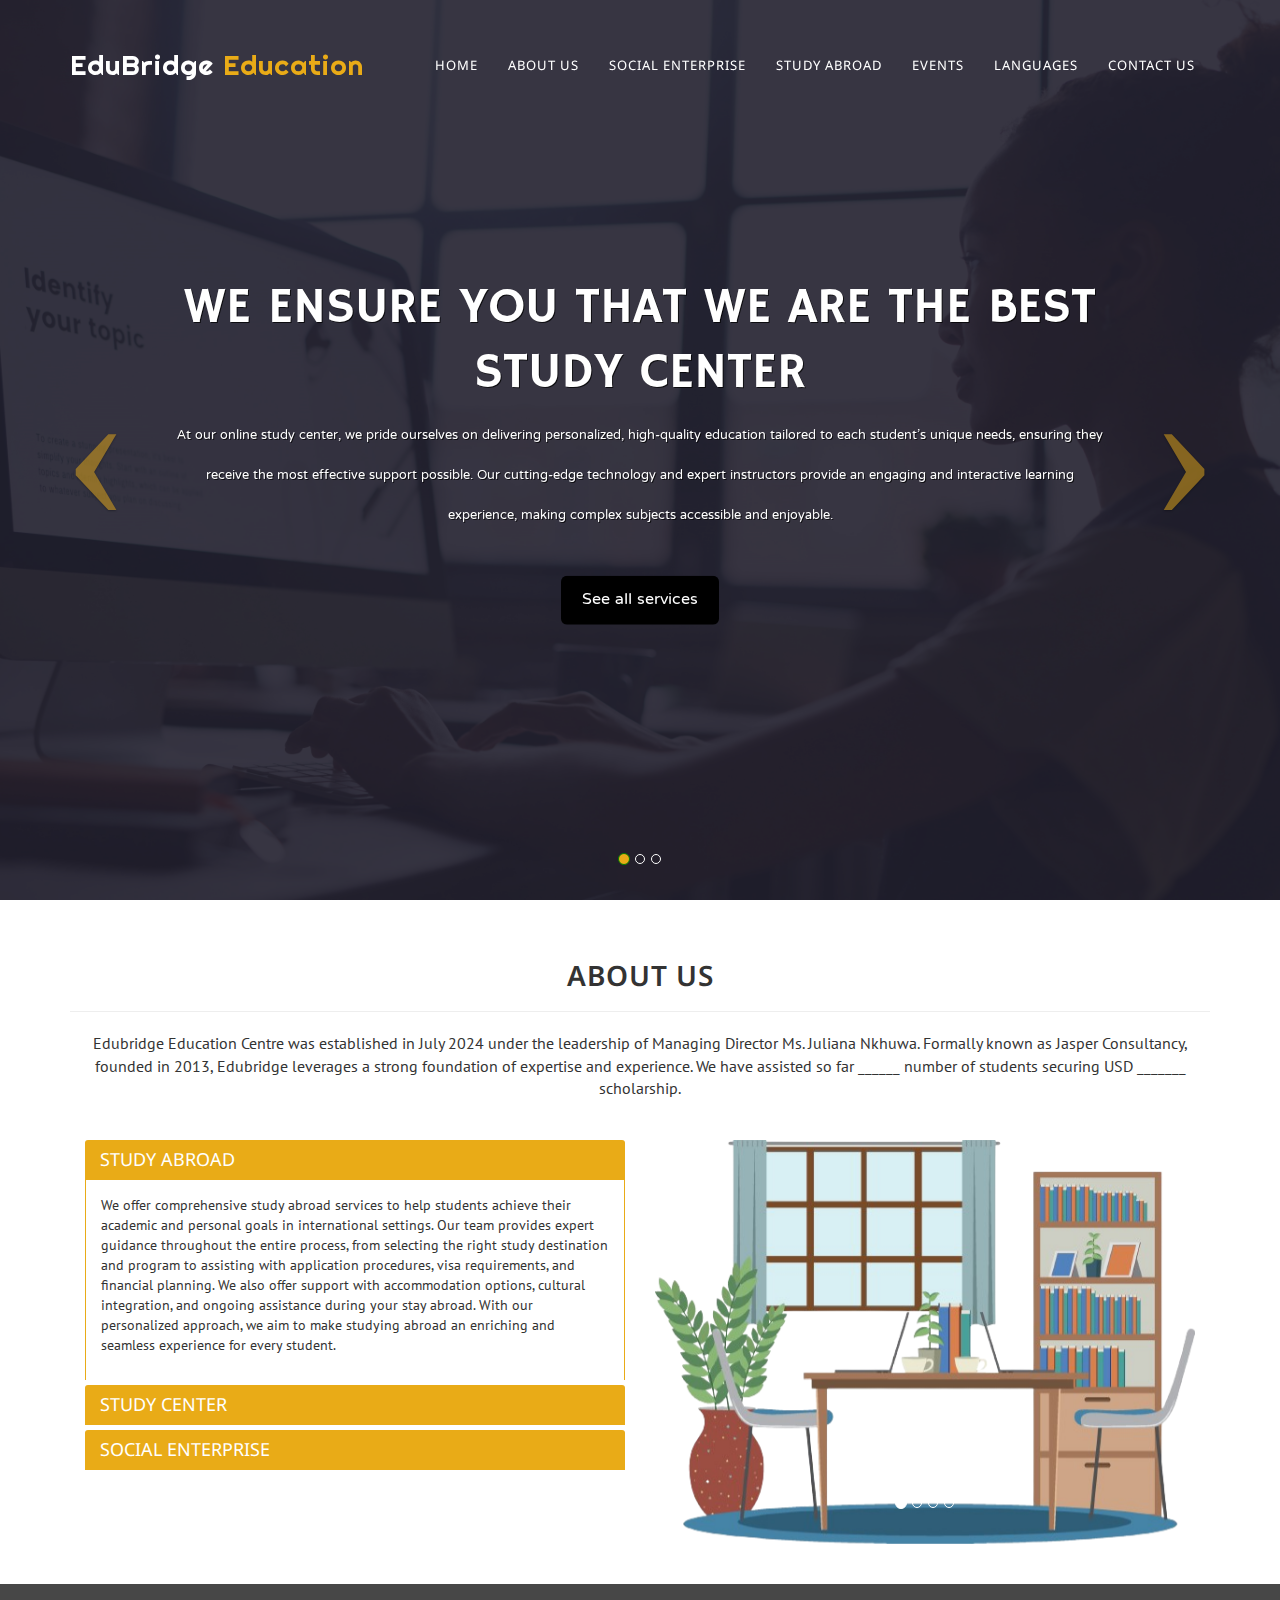
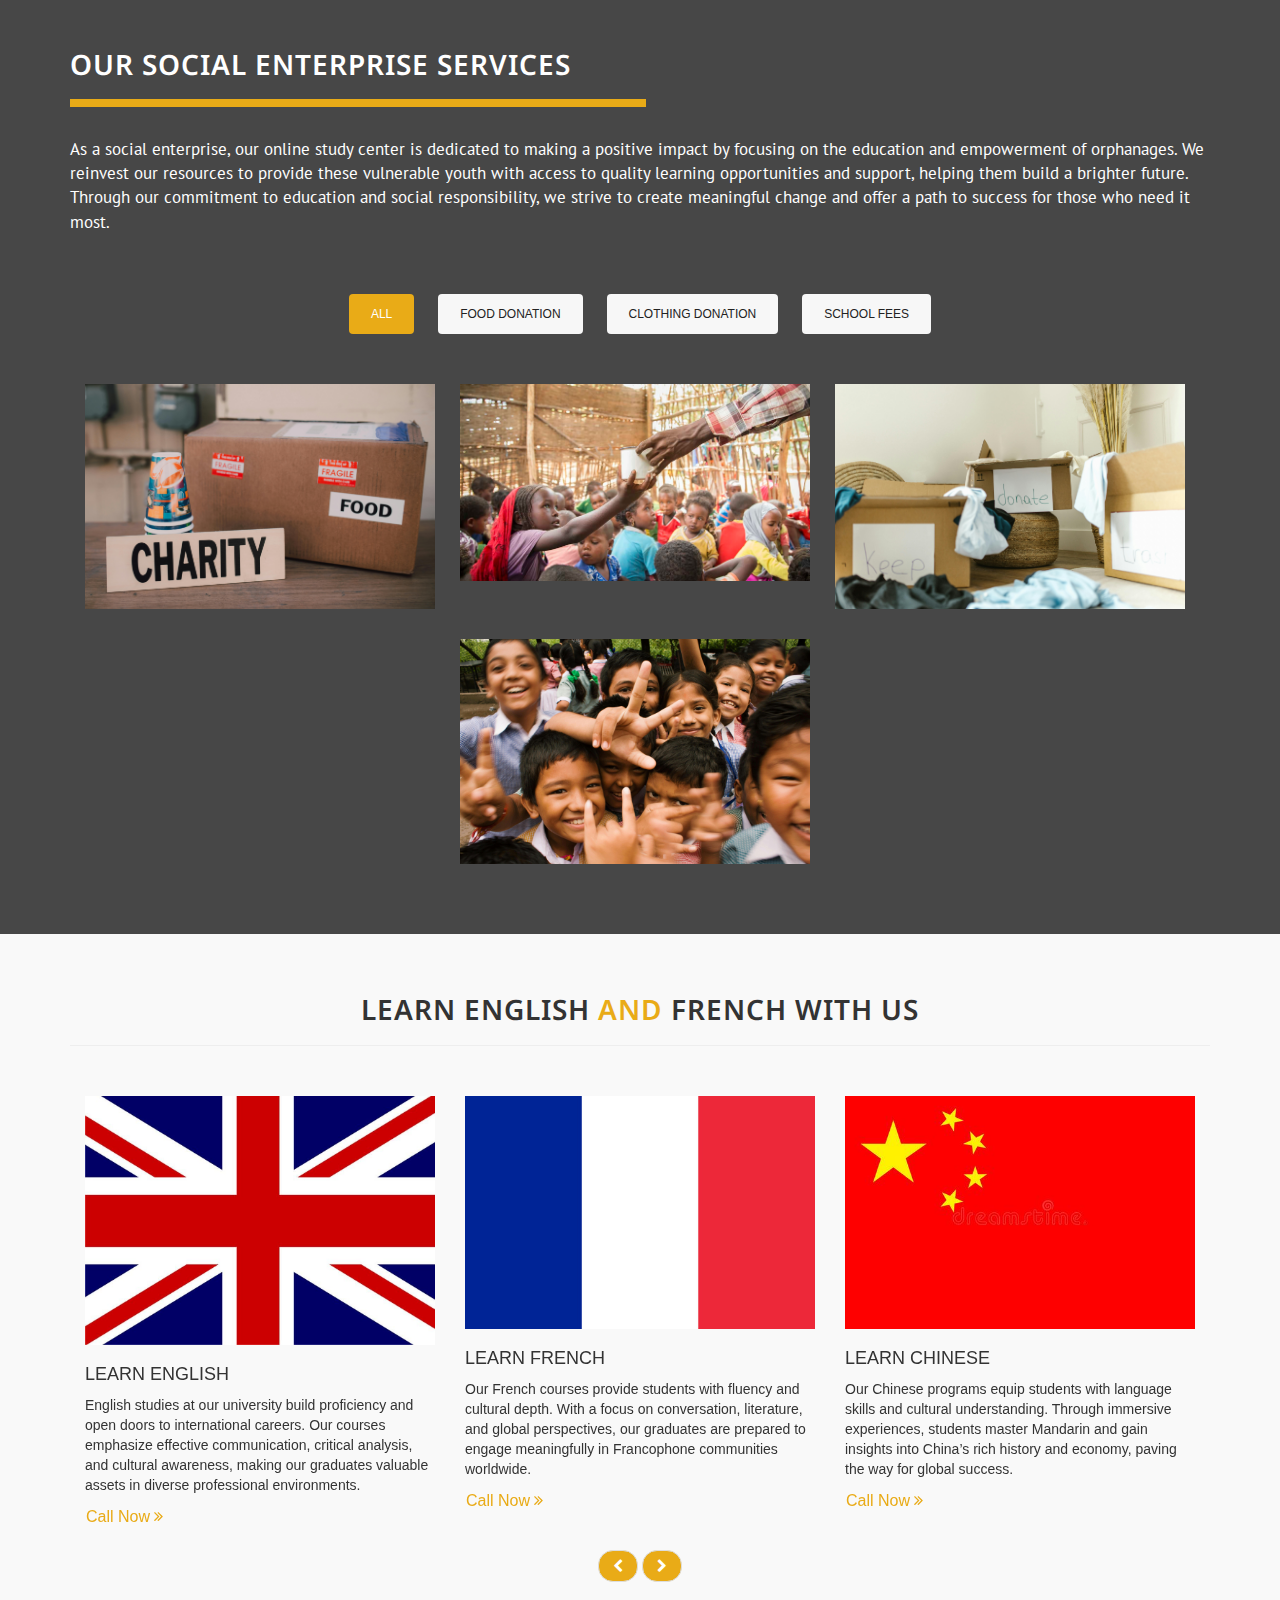
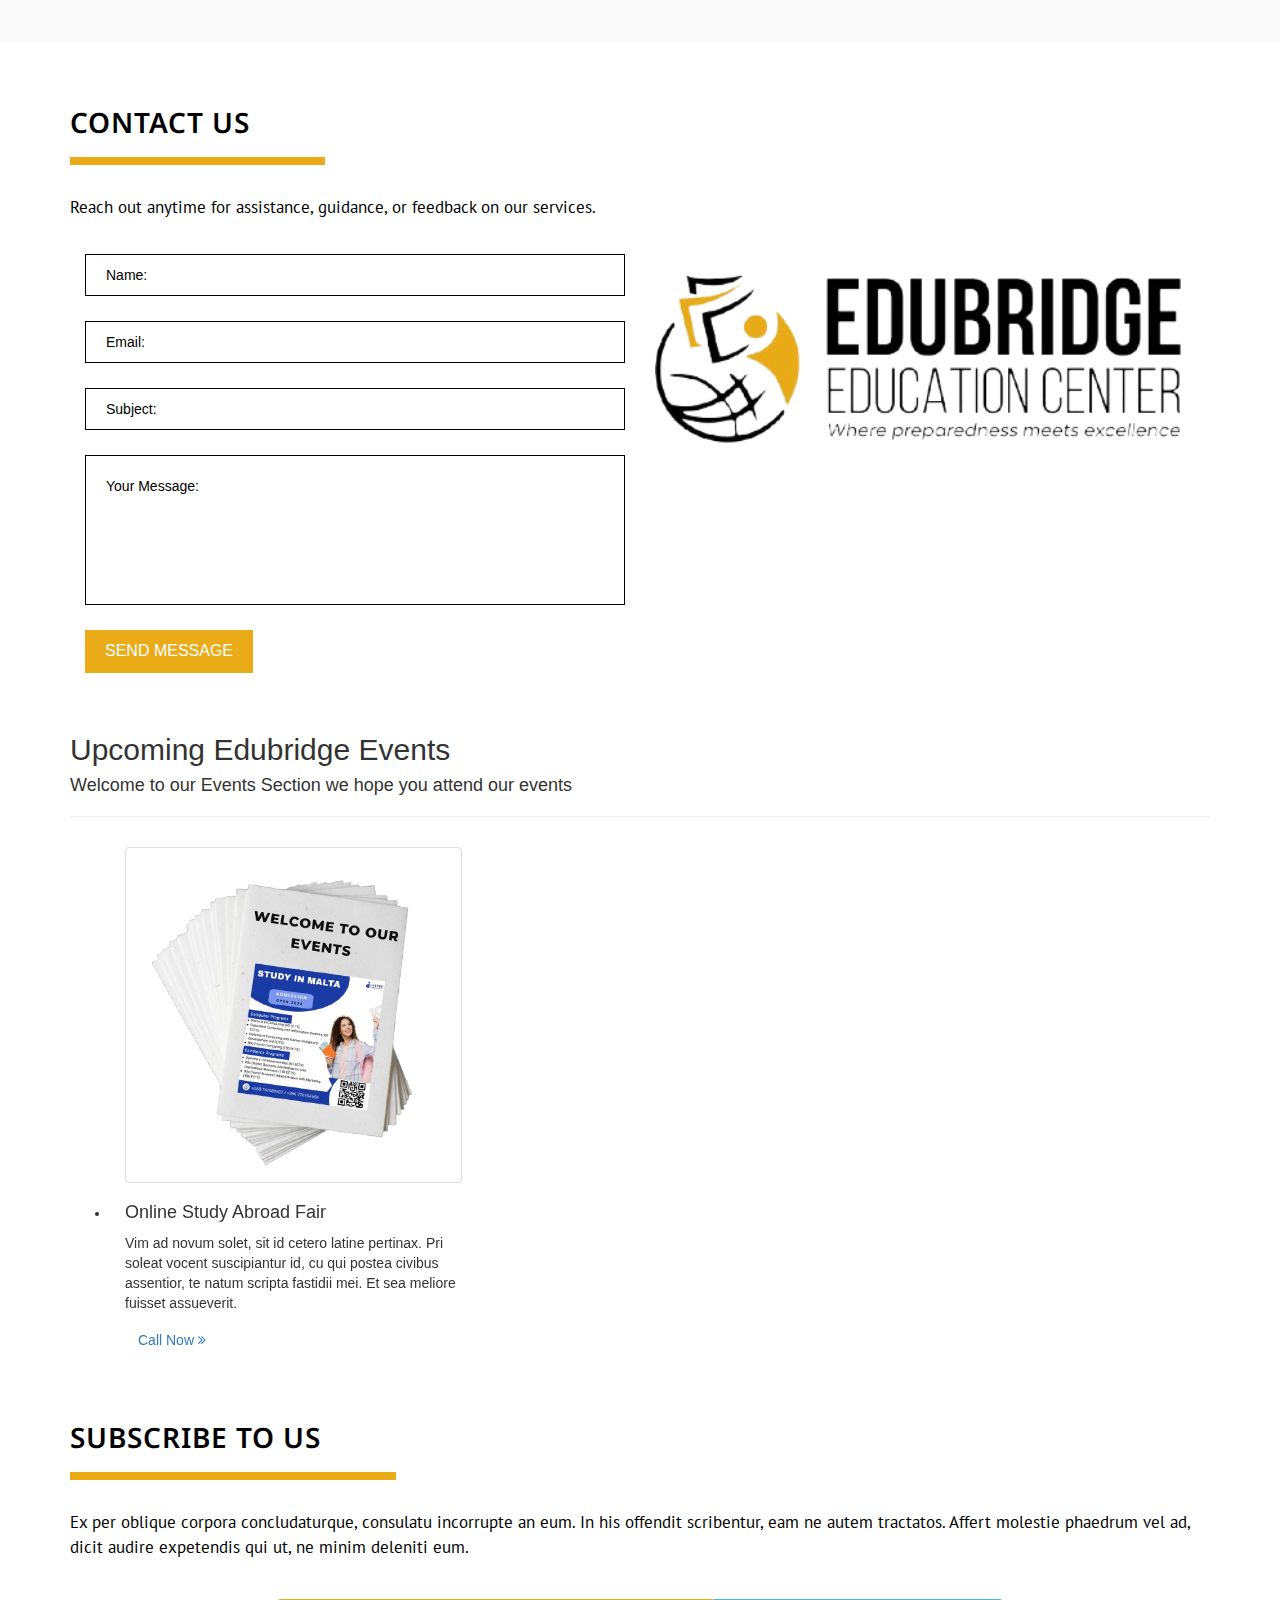
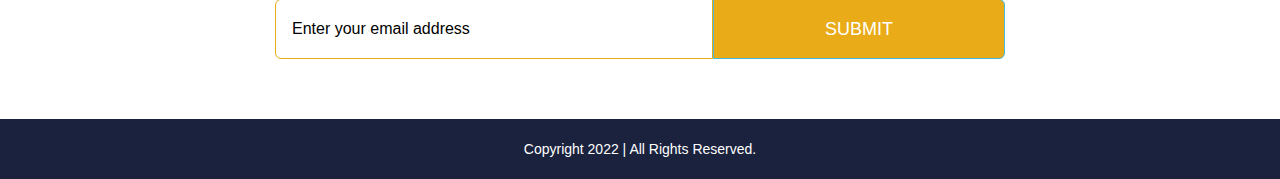
==== commit 117df56d: "new updates" ====
--- a/index.html
+++ b/index.html
@@ -14,7 +14,7 @@
 	<link href="css/style.css" rel="stylesheet">
     <link href="css/bootstrap.min.css" rel="stylesheet">
     <link href="https://maxcdn.bootstrapcdn.com/font-awesome/4.6.3/css/font-awesome.min.css" rel="stylesheet">
-    <link rel='shortcut icon' type='image/x-icon' href='favicon.ico' />
+    <link rel='shortcut icon' type='image/x-icon' href='images/logo_second.png' />
     
 	<link href='https://fonts.googleapis.com/css?family=Noto+Sans' rel='stylesheet' type='text/css'>
 	<link href='https://fonts.googleapis.com/css?family=Righteous' rel='stylesheet' type='text/css'>
@@ -200,6 +200,7 @@
                             <h3>At our online study center, we pride ourselves on delivering personalized, high-quality education tailored to each student's unique needs, ensuring they receive the most effective support possible. Our cutting-edge technology and expert instructors provide an engaging and interactive learning experience, making complex subjects accessible and enjoyable.</h3>
                         </hgroup>
                         <button class="btn btn-hero btn-lg" role="button">See all services</button>
+						
                     </div>
                 </div>
             </div>
@@ -210,9 +211,13 @@
                 <div class="fill" style="background-image:url('images/c6.jpg');">
                     <div class="hero">
                         <hgroup>
-                            <h1>Let us handle your Marketing</h1>
-                            <h3>Schedule for your business</h3>
+                            <h1>Are you Interested in Studying Abroad ?</h1>
+                            <h3>Look no futher our sister Company Jasper Consultancy got you below are our study destinations</h3>
                         </hgroup>
+						<button class="btn btn-hero btn-lg" role="button">Study in Canada</button>
+						<button class="btn btn-hero btn-lg" role="button">Study in USA</button>
+						<button class="btn btn-hero btn-lg" role="button">Study in UK</button>
+						<button class="btn btn-hero btn-lg" role="button">Study in Australia</button>
                     </div>
                 </div>
             </div>
@@ -222,9 +227,13 @@
                 <div class="fill" style="background-image:url('images/c4.jpg');">
                     <div class="hero">
                         <hgroup>
-                            <h1>Get professional Consulting</h1>
-                            <h3>Services that garantee success</h3>
+                            <h1>Our Educational Services</h1>
+                           
                         </hgroup>
+						<button class="btn btn-hero btn-lg" role="button">International Education Services</button>
+						<button class="btn btn-hero btn-lg" role="button">Study Center</button>
+						<button class="btn btn-hero btn-lg" role="button">Empowering Futures</button>
+						<button class="btn btn-hero btn-lg" role="button">Language Teaching Services</button>
                     </div>
                 </div>
             </div>
@@ -269,8 +278,8 @@
                     <div id="collapseOne" class="panel-collapse collapse in" role="tabpanel" aria-labelledby="headingOne">
                         <div class="panel-body">
                         <!-- Tab content goes here -->
-                        <p>Lorem ipsum dolor sit amet, ne sit consul numquam. Quidam causae mel cu, atqui expetendis vis in. Novum erant repudiandae ad ius, et timeam graecis est. In integre tincidunt pro, suas iracundia no nec. An debet nemore eirmod vim, erant vitae recteque usu ex.</p>
-                        <p>Sonet fuisset ad vis, ut voluptua verterem volutpat vix, at quaeque invenire pro. Ius eu brute verear lobortis, utroque postulant democritum nam et. At ius modo legendos, ut illum propriae apeirian his. Eu sit idque dignissim. Et nec utamur argumentum, malorum pericula eos te.</p>
+                        <p>We offer comprehensive study abroad services to help students achieve their academic and personal goals in international settings. Our team provides expert guidance throughout the entire process, from selecting the right study destination and program to assisting with application procedures, visa requirements, and financial planning. We also offer support with accommodation options, cultural integration, and ongoing assistance during your stay abroad. With our personalized approach, we aim to make studying abroad an enriching and seamless experience for every student.</p>
+                        
                         </div>
                     </div>
                 </div> 
@@ -288,8 +297,8 @@
                     <div id="collapseTwo" class="panel-collapse collapse" role="tabpanel" aria-labelledby="headingTwo">
                         <div class="panel-body">
                         <!-- Tab content goes here -->
-                        <p>Lorem ipsum dolor sit amet, ne sit consul numquam. Quidam causae mel cu, atqui expetendis vis in. Novum erant repudiandae ad ius, et timeam graecis est. In integre tincidunt pro, suas iracundia no nec. An debet nemore eirmod vim, erant vitae recteque usu ex.</p>
-                        <p>Sonet fuisset ad vis, ut voluptua verterem volutpat vix, at quaeque invenire pro. Ius eu brute verear lobortis, utroque postulant democritum nam et. At ius modo legendos, ut illum propriae apeirian his. Eu sit idque dignissim. Et nec utamur argumentum, malorum pericula eos te.</p>
+                        <p>We offer a wide range of study center services designed to support students in their academic journey. Our study centers provide a conducive learning environment equipped with modern facilities, resources, and expert guidance. Whether students need help with exam preparation, tutoring, group study sessions, or academic counseling, our dedicated team is here to assist. We also offer personalized study plans to help students stay on track with their goals. Our study center services aim to foster academic success and provide a supportive space for students to thrive.</p>
+                        
                         </div>
                     </div>
                 </div>
@@ -307,8 +316,12 @@
                         <div id="collapseThree" class="panel-collapse collapse" role="tabpanel" aria-labelledby="headingThree">
                           <div class="panel-body">
                           <!-- tab content goes here -->
-                        <p>Lorem ipsum dolor sit amet, ne sit consul numquam. Quidam causae mel cu, atqui expetendis vis in. Novum erant repudiandae ad ius, et timeam graecis est. In integre tincidunt pro, suas iracundia no nec. An debet nemore eirmod vim, erant vitae recteque usu ex.</p>
-                        <p>Sonet fuisset ad vis, ut voluptua verterem volutpat vix, at quaeque invenire pro. Ius eu brute verear lobortis, utroque postulant democritum nam et. At ius modo legendos, ut illum propriae apeirian his. Eu sit idque dignissim. Et nec utamur argumentum, malorum pericula eos te.</p>
+                        <p>We offer a variety of social enterprise services designed to empower organizations and individuals committed to creating positive social impact. Our services include strategic consulting, business development, and project management, all focused on helping social enterprises maximize their impact while maintaining financial sustainability. We assist with designing impactful social programs, securing funding, and developing partnerships that align with social missions. Whether you are starting a social enterprise or looking to scale, our team provides the expertise and resources needed to drive meaningful change in communities and beyond.
+
+
+
+						</p>
+                        
                           </div>
                         </div>
                       </div>
@@ -351,7 +364,7 @@
     <div id="portfolio">
     	<div class="container">
     		<h2>Our Social Enterprise Services</h2>
-    		<p>Lorem ipsum dolor sit amet, suscipit percipit mea te, est te alia utinam electram. Sea ex doctus numquam, lucilius efficiantur vim id, meis timeam cu usu. Ius atomorum neglegentur ei, ullum accusamus persecuti pro ut. Cu per adipisci quaerendum, an offendit verterem sea. Ut autem apeirian sea, libris eripuit veritus ex ius, legere iriure utamur te ius.</p>
+    		<p>As a social enterprise, our online study center is dedicated to making a positive impact by focusing on the education and empowerment of orphanages. We reinvest our resources to provide these vulnerable youth with access to quality learning opportunities and support, helping them build a brighter future. Through our commitment to education and social responsibility, we strive to create meaningful change and offer a path to success for those who need it most.</p>
       			<div class="portfolioFilter">  
         			<ul class="Portfolio-nav wow fadeIn delay-02s">
         				<li><a href="#" data-filter="*" class="current" >All</a></li>
@@ -399,7 +412,7 @@
 									</div>
 									<div class="caption">
 										<h4>Learn English</h4>
-										<p>Vim ad novum solet, sit id cetero latine pertinax. Pri soleat vocent suscipiantur id, cu qui postea civibus assentior, te natum scripta fastidii mei. Et sea meliore fuisset assueverit.</p>
+										<p>English studies at our university build proficiency and open doors to international careers. Our courses emphasize effective communication, critical analysis, and cultural awareness, making our graduates valuable assets in diverse professional environments.</p>
 										<a class="btn btn-mini" href="#">Call Now <i class="fa fa-angle-double-right" aria-hidden="true"></i></a>
 									</div>
                            	 	</div>
@@ -411,7 +424,7 @@
 									</div>
 									<div class="caption">
 										<h4>Learn French</h4>
-										<p>Vim ad novum solet, sit id cetero latine pertinax. Pri soleat vocent suscipiantur id, cu qui postea civibus assentior, te natum scripta fastidii mei. Et sea meliore fuisset assueverit.</p>
+										<p>Our French courses provide students with fluency and cultural depth. With a focus on conversation, literature, and global perspectives, our graduates are prepared to engage meaningfully in Francophone communities worldwide.</p>
 										<a class="btn btn-mini" href="#">Call Now <i class="fa fa-angle-double-right" aria-hidden="true"></i></a>
 									</div>
                             	</div>
@@ -423,7 +436,7 @@
 									</div>
 									<div class="caption">
 										<h4>Learn Chinese</h4>
-										<p>Vim ad novum solet, sit id cetero latine pertinax. Pri soleat vocent suscipiantur id, cu qui postea civibus assentior, te natum scripta fastidii mei. Et sea meliore fuisset assueverit.</p>
+										<p>Our Chinese programs equip students with language skills and cultural understanding. Through immersive experiences, students master Mandarin and gain insights into China’s rich history and economy, paving the way for global success.</p>
 										<a class="btn btn-mini" href="#">Call Now <i class="fa fa-angle-double-right" aria-hidden="true"></i></a>
 									</div>
                             	</div>
@@ -439,7 +452,7 @@
 									</div>
 									<div class="caption">
 										<h4>Learn Spanish</h4>
-										<p>Vim ad novum solet, sit id cetero latine pertinax. Pri soleat vocent suscipiantur id, cu qui postea civibus assentior, te natum scripta fastidii mei. Et sea meliore fuisset assueverit.</p>
+										<p>Our Spanish language programs offer a deep dive into Hispanic culture, literature, and communication skills. Students gain fluency and cultural insight, preparing them for global opportunities and enriching their personal and professional lives.</p>
 										<a class="btn btn-mini" href="#">Call Now <i class="fa fa-angle-double-right" aria-hidden="true"></i></a>
 									</div>
                             	</div>
@@ -467,7 +480,7 @@
     <div id="contact">
     	<div class="container">
     		<h2>Contact Us</h2>  
-    		<p>Lorem ipsum dolor sit amet, ad harum populo reformidans ius, ei vix verear timeam. Has nibh abhorreant at, ex atqui voluptatum eam. Mei an corpora hendrerit, quo eu legere labitur ornatus.</p>
+    		<p>Reach out anytime for assistance, guidance, or feedback on our services.</p>
     		<div class="col-md-6">
     			<div class="contact-form">
 					<form action="#" method="post">
@@ -497,6 +510,7 @@
 	<div id="events">
     	<div class="container">
     		<h2>Upcoming Edubridge <span>Events</span></h2>
+			<h4>Welcome to our Events Section we hope you attend our events</h4>
     		<hr>
     		<div class="carousel slide" id="myCarousel">
         		<div class="carousel-inner">
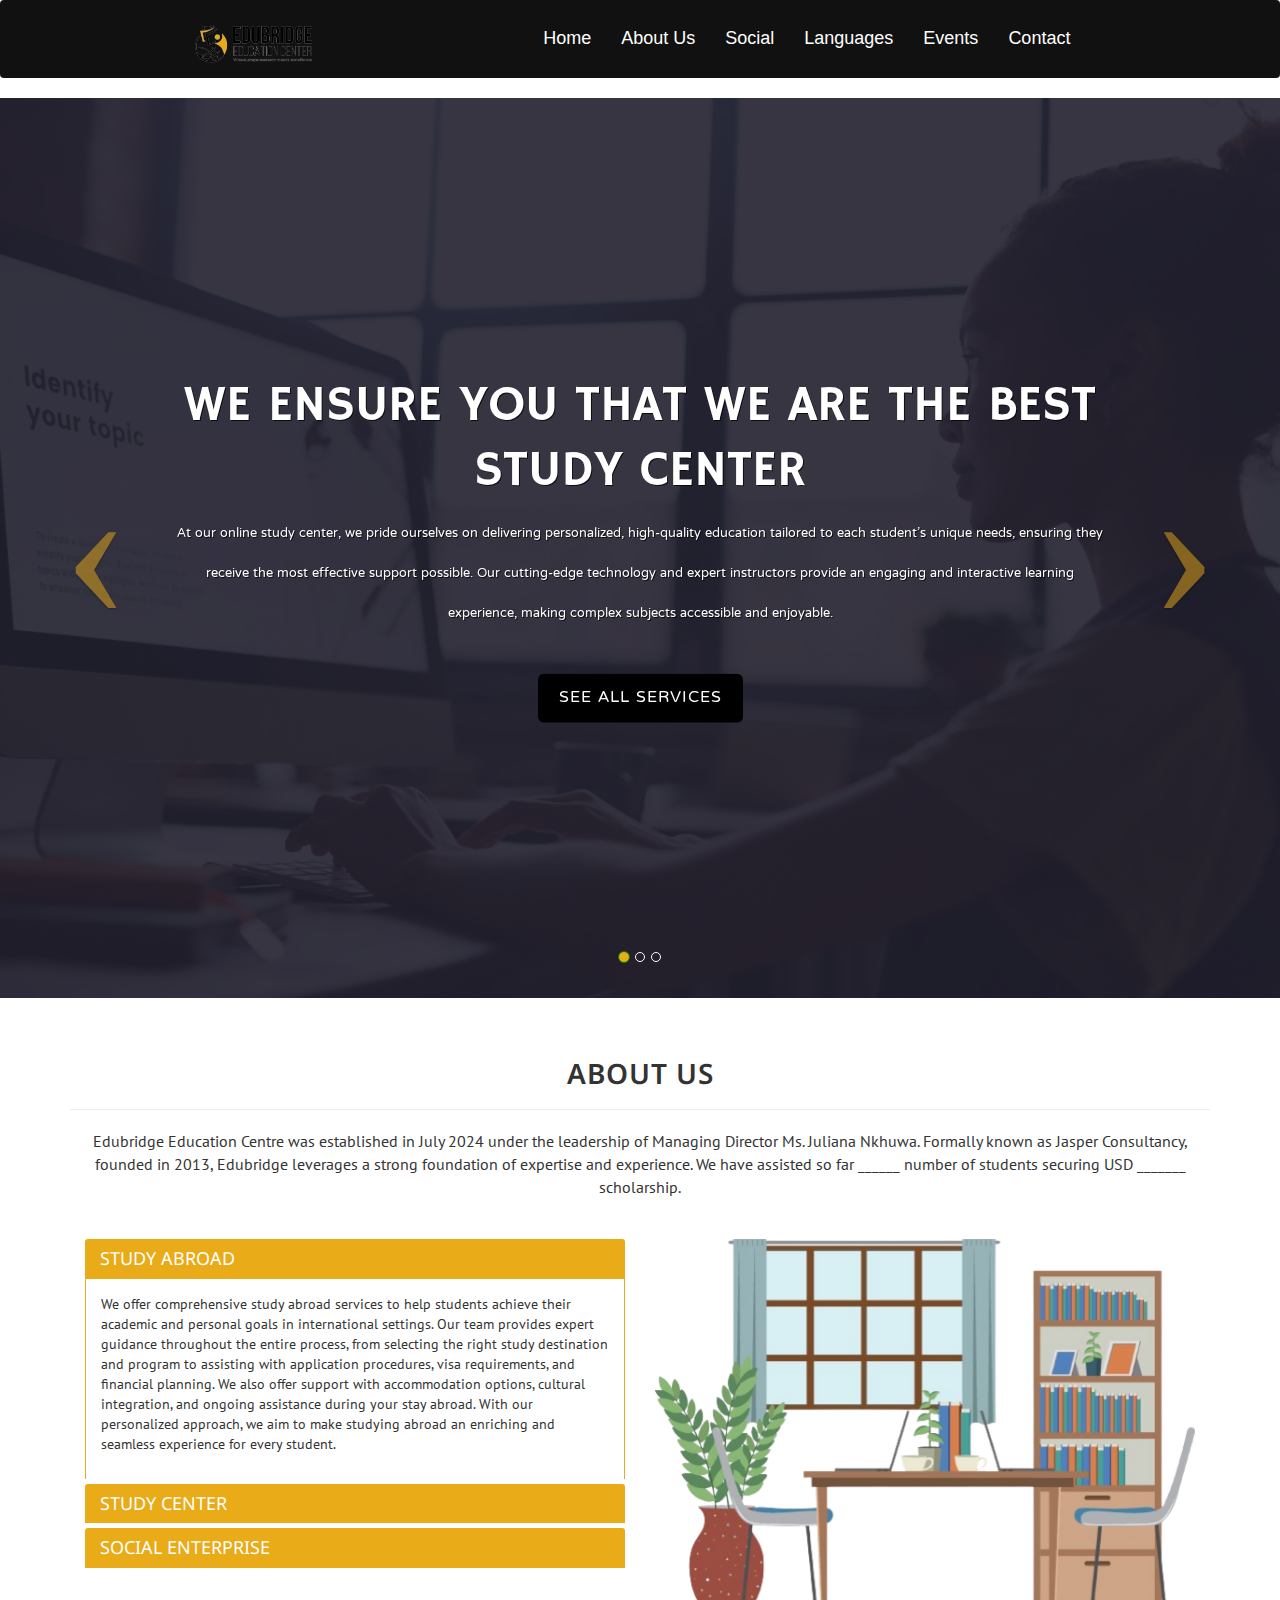
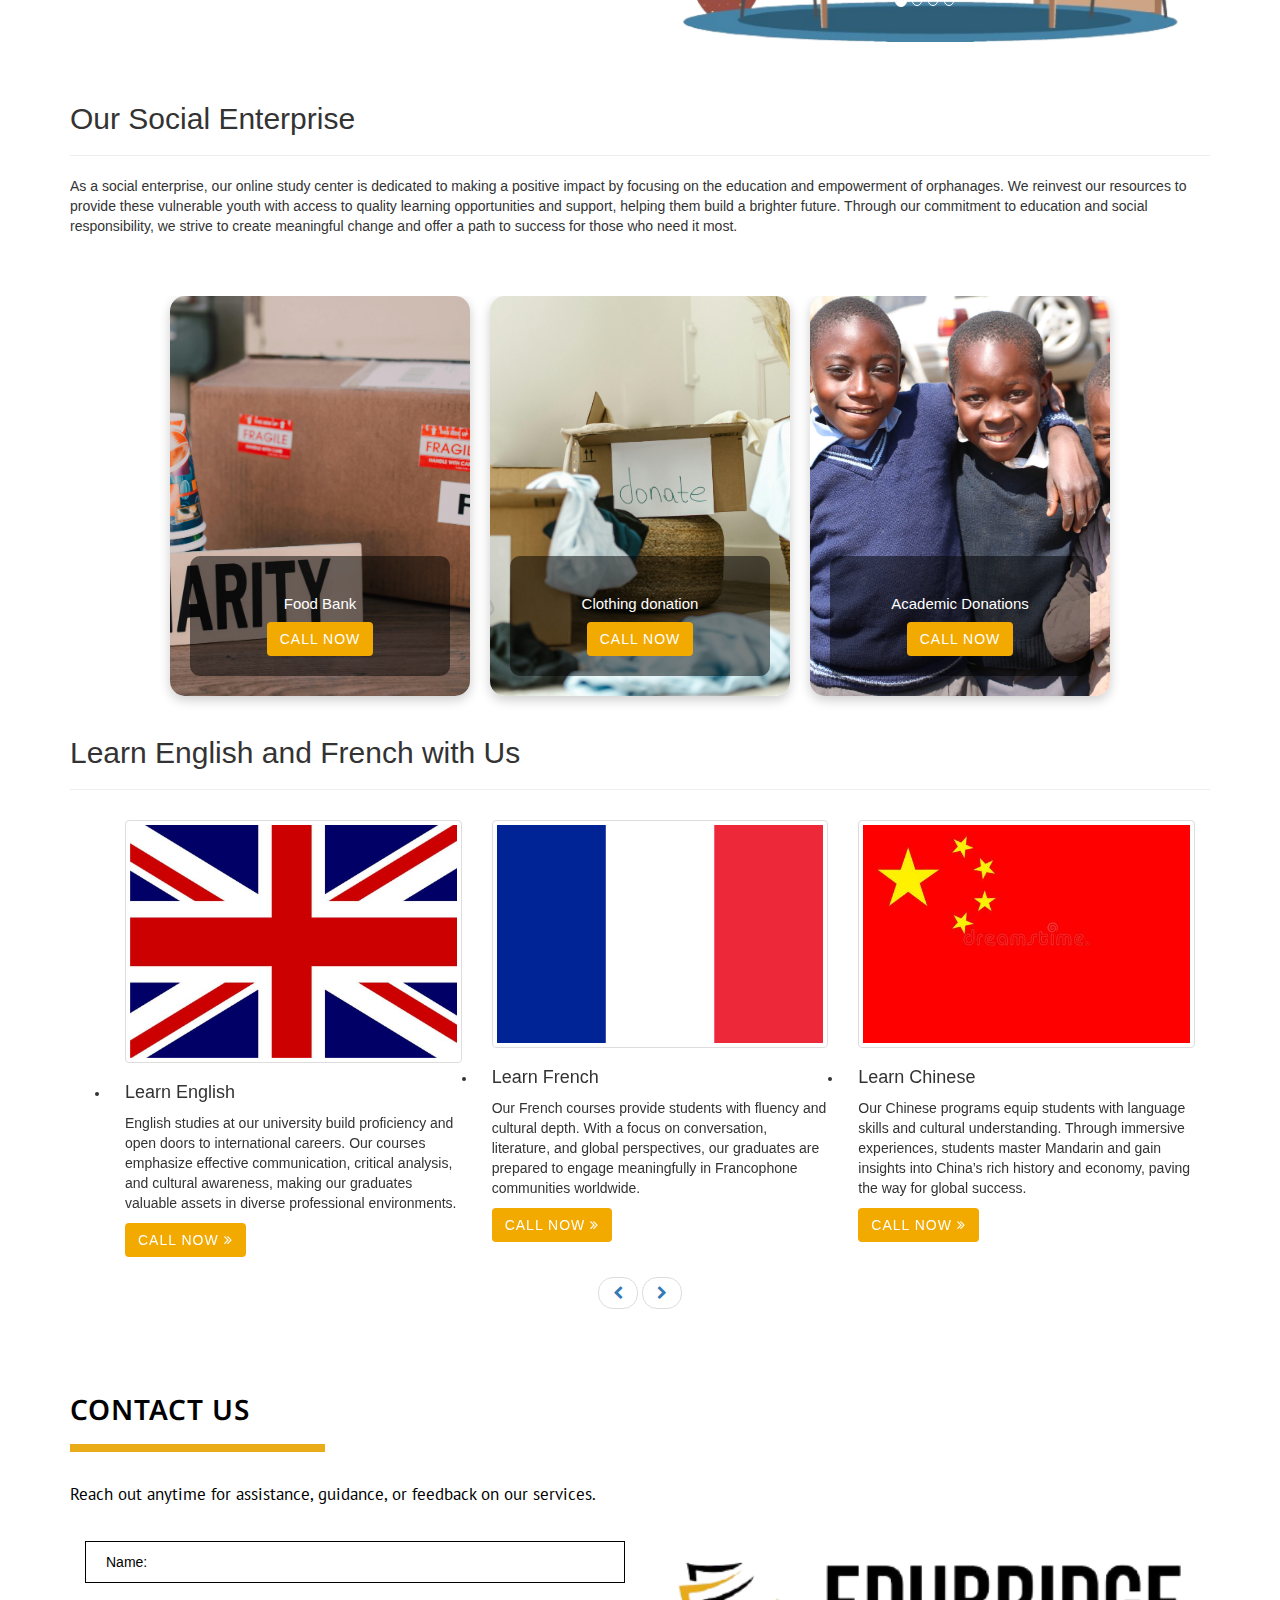
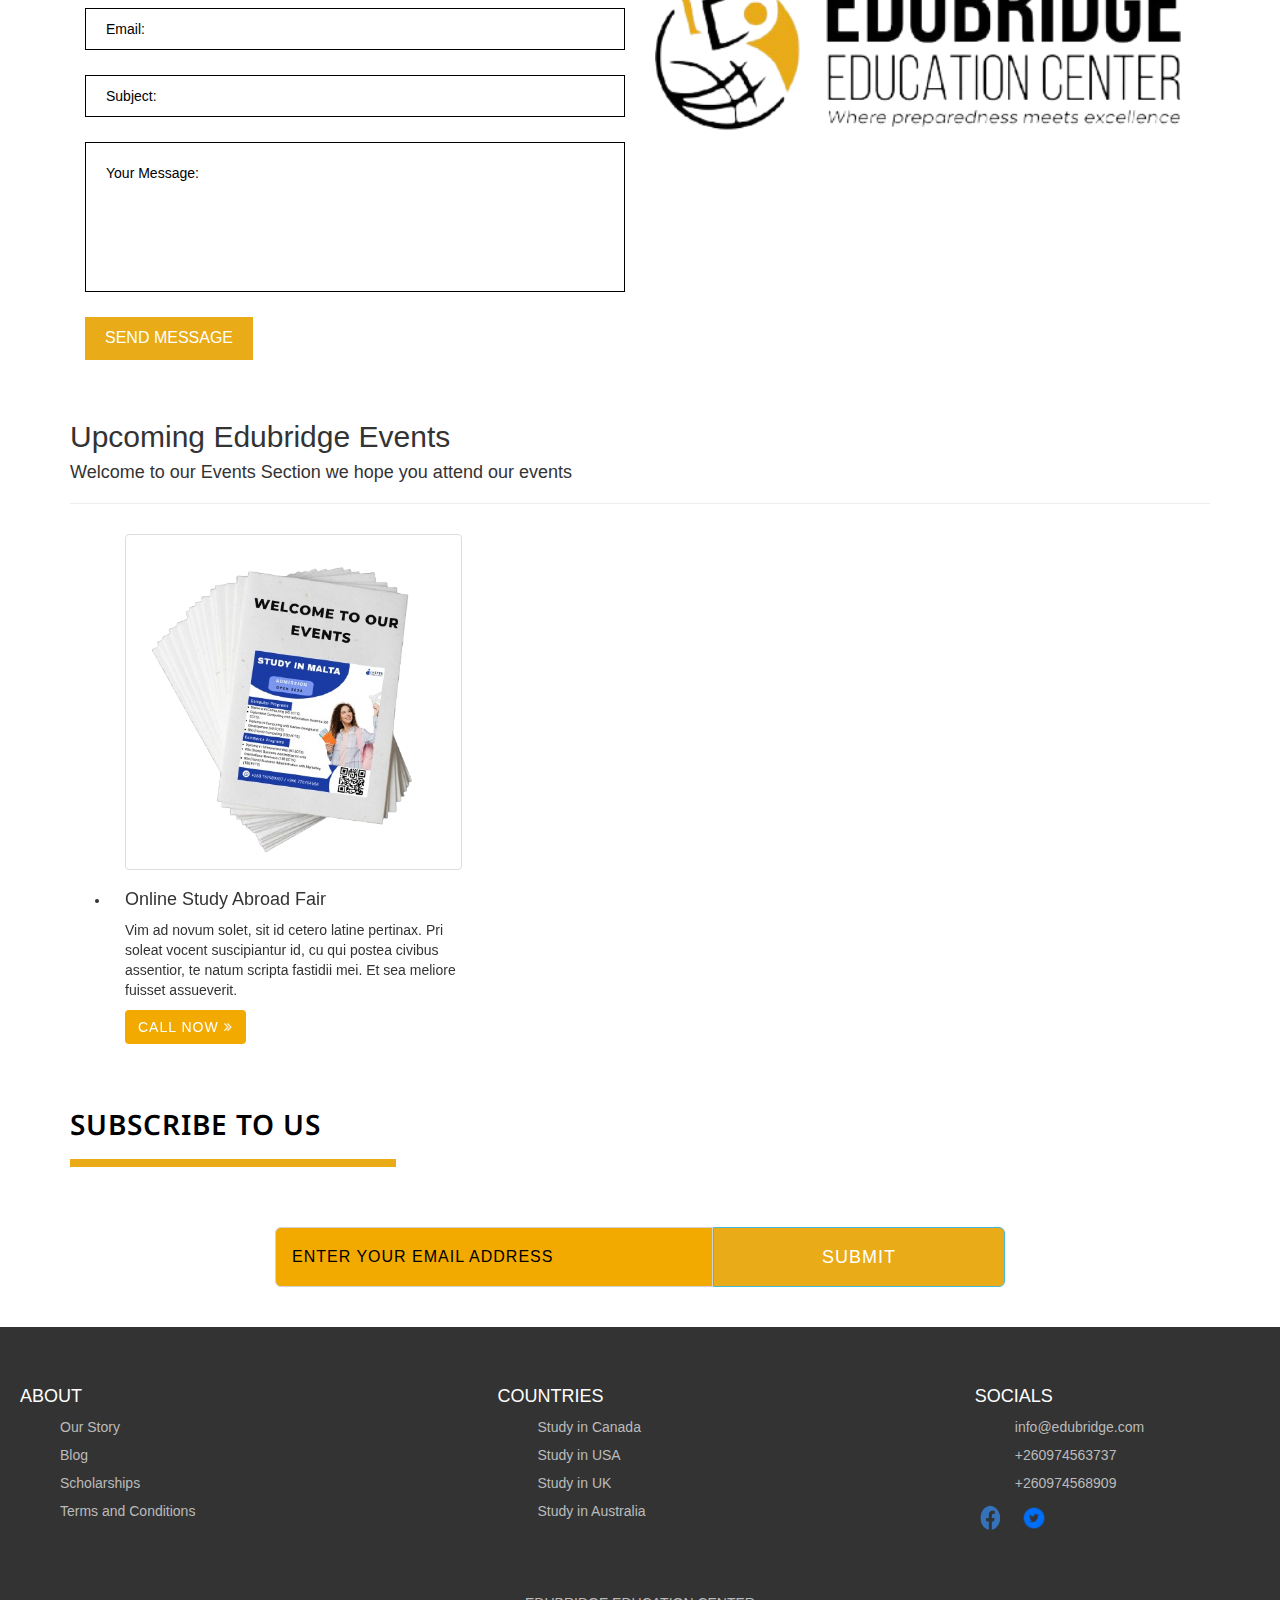
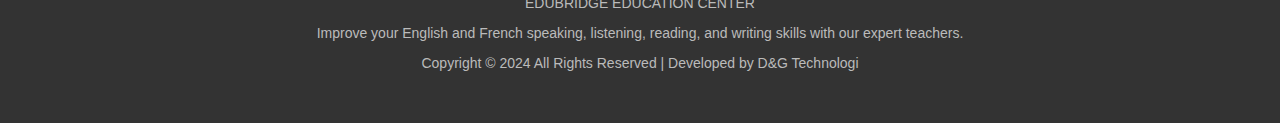
==== commit bafb35df: "progress" ====
--- a/index.html
+++ b/index.html
@@ -27,157 +27,23 @@
 <body>
 
     <!-- Navigation -->
-    <nav class="navbar navbar-default navbar-fixed-top" role="navigation">
-        <div class="container">
-            <!-- Brand and toggle get grouped for better mobile display -->
-            <div class="navbar-header">
-                <button type="button" class="navbar-toggle" data-toggle="collapse" data-target="#bs-example-navbar-collapse-1">
-                    <span class="sr-only">Toggle navigation</span>
-                    <span class="icon-bar"></span>
-                    <span class="icon-bar"></span>
-                    <span class="icon-bar"></span>
-                </button>
-                <a class="navbar-brand" href="#">EduBridge  <span>Education</span>  </a>
-            </div>
-            <!-- Collect the nav links, forms, and other content for toggling -->
-            <div class="collapse navbar-collapse" id="bs-example-navbar-collapse-1">
-                <ul class="nav navbar-nav">
-                    <li>
-                        <a href="#mainCarousel">Home</a>
-                    </li>
-                    <li>
-						
-
-
-
-                        <a href="#about">About Us</a>
-                    </li>
-                    <li>
-                        <a href="#portfolio">Social Enterprise</a>
-                    </li>
-                    <li>
-                        <a href="www.google.com">Study Abroad</a>
-                    </li>
-
-					<li>
-                        <a href="#events">Events</a>
-                    </li>
-
-					<li>
-                        <a href="#blog">Languages</a>
-                    </li>
-                    <li>
-                        <a href="#contact">Contact Us</a>
-                    </li>
-                </ul>
-            </div>
-            <!-- /.navbar-collapse -->
-        </div>
-        <!-- /.container -->
+    <nav class="navbar">
+        <div class="logo">
+            <img src="./images/logo_second.png" alt="Company Logo">
+        </div>
+        <input type="checkbox" id="menu-toggle" class="menu-toggle">
+        <label for="menu-toggle" class="menu-icon">&#9776;</label>
+        <ul class="nav-links">
+            <li><a href="#">Home</a></li>
+            <li><a href="#about">About Us</a></li>
+            <li><a href="#social">Social</a></li>
+            <li><a href="#languages">Languages</a></li>
+            <li><a href="#evets">Events</a></li>
+            <li><a href="#contact">Contact</a></li>
+          
+        </ul>
     </nav>
-    
-    <style>
-    
-    	.navbar-default {
-    		background-color: transparent;
-    		border-color: transparent;
-    		-webkit-transition: all 0.5s ease 0s;
-  			-o-transition: all 0.5s ease 0s;
-  			transition: all 0.5s ease 0s;
-    	}
-    	
-    	.navbar-nav { 
-    		margin-top: 40px;
-    		float: right;
-    	}
-    	
-    	@media screen and (max-width: 767px) {
-    	.navbar-nav {
-    		float: none;
-    		text-align: center;
-    		background: #E9AB17;
-			
-    	}
-    	}
-    	
-    	.navbar-default .navbar-brand {
-    		margin-top: 40px;
-    		font-size: 28px;
-    		font-family: 'Righteous', cursive;
-    		color: #fff;
-    		letter-spacing: 1px;
-    		-moz-transition:color .5s ease-in;
-   			-o-transition:color .5s ease-in;
-    		-webkit-transition:color .5s ease-in;
-    	}
-    	
-    	.navbar-default .navbar-brand span {
-    		color: #E9AB17;
-    		-moz-transition:color .5s ease-in;
-   			-o-transition:color .5s ease-in;
-    		-webkit-transition:color .5s ease-in;
-    	}
-    	
-    	@media screen and (max-width: 400px) {
-    	.navbar-default .navbar-brand {
-    		font-size: 22px;
-    	}
-    	}
-    	
-    	.navbar-default .navbar-brand:hover, .navbar-default .navbar-brand span:hover {
-    		color: #E9AB17;
-    	}
-    	
-    	.navbar-default .navbar-nav>li>a {
-    		color: #fff;
-    		font-size: 13px;
-    		font-family: 'Noto Sans', sans-serif;
-    		text-transform: uppercase;
-    		letter-spacing: 1px;
-    	}
-    	
-    	.navbar-default .navbar-nav>li>a:hover {
-    		color: #E9AB17;
-    	}
-    	
-    	.navbar-default .navbar-nav>li>a:focus {
-    		color: #E9AB17;
-    	}
-    	
-    	.navbar-default .navbar-toggle {
-    		margin-top: 40px;
-    		border: none;
-    	}
-    	
-		.navbar-default .navbar-toggle:focus, .navbar-default .navbar-toggle:hover {
-			background: none;
-		}
-    	
-    	.navbar-default .navbar-toggle .icon-bar {
-    		height: 4px;
-    		width: 28px;
-    		background: #fff;
-		}
-    	
-    	.navbar-default.shrink {
-    		background:rgba(25, 33, 60, 0.8)
-		}
-		
-		.navbar-default.shrink .navbar-nav {
-			margin-top: 20px;
-			margin-bottom: 10px;
-		}
-		
-		.navbar-default.shrink .navbar-brand {
-			margin-top: 20px;
-		}
-		
-		.navbar-default.shrink .navbar-toggle {
-			margin-top: 25px;
-		}
-
-    
-    </style>
+
 
     <!-- Full Page Image Background Carousel Header -->
     <header id="mainCarousel" class="carousel slide">
@@ -359,45 +225,43 @@
              
         </div>
     </div>
-    
-    
-    <div id="portfolio">
-    	<div class="container">
-    		<h2>Our Social Enterprise Services</h2>
-    		<p>As a social enterprise, our online study center is dedicated to making a positive impact by focusing on the education and empowerment of orphanages. We reinvest our resources to provide these vulnerable youth with access to quality learning opportunities and support, helping them build a brighter future. Through our commitment to education and social responsibility, we strive to create meaningful change and offer a path to success for those who need it most.</p>
-      			<div class="portfolioFilter">  
-        			<ul class="Portfolio-nav wow fadeIn delay-02s">
-        				<li><a href="#" data-filter="*" class="current" >All</a></li>
-            			<li><a href="#" data-filter=".webdesign" >Food Donation</a></li>
-            			<li><a href="#" data-filter=".appdevelopment" >Clothing Donation</a></li>
-            			<li><a href="#" data-filter=".graphicdesign" >School fees</a></li>
-        			</ul>
-       			</div> 
-    	</div>
-    	
-       		<div class="portfolioContainer">
-            	<div class=" Portfolio-box appdevelopment">
-                	<a href="#"><img src="images/food.jpg" alt=""></a>	
-                </div>
-                <div class="Portfolio-box webdesign">
-                	<a href="#"><img src="images/donation.jpg" alt=""></a>	
-                </div>
-                <div class=" Portfolio-box appdevelopment">
-                	<a href="#"><img src="images/clothes.jpg" alt=""></a>	
-                </div>
-                <div class=" Portfolio-box webdesign" >
-                	<a href="#"><img src="images/placeholder2.png" alt=""></a>	
-                </div>
-                <div class=" Portfolio-box graphicdesign">
-                	<a href="#"><img src="images/kidss.jpg" alt=""></a>	
-                </div>
-               
-    		</div>
-    	
+    <div class="container">
+
+
+    <div class="text">
+		<h2>Our Social Enterprise</h2>
+		<hr>
+		<p> As a social enterprise, our online study center is dedicated to making a positive impact by focusing on the education and empowerment of orphanages. We reinvest our resources to provide these vulnerable youth with access to quality learning opportunities and support, helping them build a brighter future. Through our commitment to education and social responsibility, we strive to create meaningful change and offer a path to success for those who need it most.</p>
+	</div>
+</div>
+
+	<div class="card-slider">
+        <div class="card">
+            <img src="images/food.jpg" alt="Card 1">
+            <div class="card-text">
+                <h3>Food Bank</h3>
+                <button class="btn">Call Now</button>
+            </div>
+        </div>
+
+        <div class="card">
+            <img src="images/clothes.jpg" alt="Card 2">
+            <div class="card-text">
+                <h3>Clothing donation</h3>
+                <button class="btn">Call Now</button>
+            </div>
+        </div>
+
+        <div class="card">
+            <img src="images/tuion.jpg" alt="Card 3">
+            <div class="card-text">
+                <h3>Academic Donations</h3>
+                <button class="btn">Call Now</button>
+            </div>
+        </div>
     </div>
     
-    
-    <div id="blog">
+    <div id="languages">
     	<div class="container">
     		<h2>Learn English <span>and</span> French with Us</h2>
     		<hr>
@@ -548,11 +412,11 @@
     <div id="subscribe">
     	<div class="container">
     	    <h2>Subscribe To Us</h2>
-    	    <p>Ex per oblique corpora concludaturque, consulatu incorrupte an eum. In his offendit scribentur, eam ne autem tractatos. Affert molestie phaedrum vel ad, dicit audire expetendis qui ut, ne minim deleniti eum. </p>
+    	    
 			<div class="col-md-8 col-md-offset-2">
              	<form action="#">
               		<div class="input-group">
-                 		<input class="btn btn-lg" name="email" id="email" type="email" placeholder="Enter your email address" required>
+                 		<input class= "btn btn-lg" name="email" id="email" type="email" placeholder="Enter your email address" required>
                  		<button class="btn btn-info btn-lg" type="submit">Submit</button>
              		 </div>
             	</form>
@@ -560,11 +424,46 @@
     	</div>
     </div>
     
-	<div class="footer">
-  		<div class="container">
-   			<p class="text-muted">Copyright 2022 | All Rights Reserved.</p>
-  		</div>
-	</div>
+	<footer>
+        <div class="footer-container">
+            <div class="footer-section about">
+                <h3>ABOUT</h3>
+                <ul>
+                    <li><a href="#">Our Story</a></li>
+                    <li><a href="#">Blog</a></li>
+                    <li><a href="#">Scholarships</a></li>
+                    <li><a href="#">Terms and Conditions</a></li>
+                </ul>
+            </div>
+            <div class="footer-section countries">
+                <h3>COUNTRIES</h3>
+                <ul>
+                    <li><a href="#">Study in Canada</a></li>
+                    <li><a href="#">Study in USA</a></li>
+                    <li><a href="#">Study in UK</a></li>
+                    <li><a href="#">Study in Australia</a></li>
+                </ul>
+            </div>
+            <div class="footer-section socials">
+                <h3>SOCIALS</h3>
+                <ul>
+                    <li><a href="mailto:info@edubridge.com">info@edubridge.com</a></li>
+                    <li><a href="tel:+260974563737">+260974563737</a></li>
+                    <li><a href="tel:+260974568909">+260974568909</a></li>
+                </ul>
+                <div class="social-icons">
+                    <a href="https://www.google.com"><img src="./images/fb-removebg-preview.png" alt="Facebook"></a>
+                    
+                    <a href="#"><img src="images/vecteezy_network-social-twitter_19177910-removebg-preview.png" alt="Instagram"></a>
+                </div>
+            </div>
+            <div class="footer-bottom">
+                <p>EDUBRIDGE EDUCATION CENTER</p>
+                <p>Improve your English and French speaking, listening, reading, and writing skills with our expert teachers.</p>
+                <p>Copyright © 2024 All Rights Reserved | Developed by D&G Technologi</p>
+            </div>
+        </div>
+    </footer>
 
 
 
--- a/css/style.css
+++ b/css/style.css
@@ -13,6 +13,85 @@
   width: 38px; /* Width of image */
   height: 38px; /* Height of image */
   background: url(../images/top.png) no-repeat;
+}
+/* Nav */
+
+/* Navbar Styles */
+.navbar {
+    display: flex;
+    justify-content: space-between;
+    align-items: center;
+    background-color: #111;
+    padding: 20px 20px 10px 20px;
+    position: relative;
+}
+
+.navbar .logo img {
+    width: 120px;
+}
+
+.nav-links {
+    display: flex;
+    list-style-type: none;
+}
+
+.nav-links li {
+    margin: 0 15px;
+}
+
+.nav-links li a {
+    text-decoration: none;
+    color: #fff;
+    font-size: 18px;
+    transition: color 0.3s;
+}
+
+.nav-links li a:hover {
+    color: #f1f1f1;
+}
+
+/* Hamburger Menu (visible on small screens) */
+.menu-toggle {
+    display: none;
+}
+
+.menu-icon {
+    font-size: 30px;
+    color: #fff;
+    cursor: pointer;
+    display: none;
+}
+
+@media screen and (max-width: 768px) {
+    .menu-icon {
+        display: block;
+    }
+
+    .nav-links {
+        display: none;
+        flex-direction: column;
+        position: relative;
+        top: 60px;
+        right: 20px;
+        background-color: #111;
+        width: 200px;
+        padding: 10px 0;
+    }
+
+    .nav-links li {
+        text-align: center;
+        margin: 10px 0;
+    }
+
+    .menu-toggle:checked + .menu-icon + .nav-links {
+        display: flex;
+    }
+}
+
+@media screen and (max-width: 480px) {
+    .nav-links li a {
+        font-size: 16px;
+    }
 }
 
 
@@ -567,7 +646,7 @@
     height: 60px;
     border-top-right-radius: 0;
     border-bottom-right-radius: 0;
-    border: 1px solid #E9AB17;
+    border: 1px solid #d3d3d3;
     text-align: left;
     font-size: 16px;
     cursor: auto;
@@ -587,17 +666,195 @@
 /******** Footer ********/
 
 
-.footer {
-	margin-top: 20px;
-  	width: 100%;
-  	height: 60px;
-  	background-color: #1a223d;
-  	text-align: center;
-}
-
-.footer .text-muted {
-	padding: 20px;
-	margin: 0px;
-	color: #fff;
-}
-
+footer {
+    background-color: #333;
+    color: #fff;
+    padding: 40px 20px;
+}
+
+.footer-container {
+    display: flex;
+    flex-wrap: wrap;
+    justify-content: space-between;
+}
+
+.footer-section {
+    width: 23%;
+    margin-bottom: 20px;
+}
+
+.footer-section h3 {
+    font-size: 18px;
+    margin-bottom: 10px;
+    text-transform: uppercase;
+    color: #fff;
+}
+
+.footer-section ul {
+    list-style-type: none;
+}
+
+.footer-section ul li {
+    margin: 8px 0;
+}
+
+.footer-section ul li a {
+    color: #bbb;
+    text-decoration: none;
+}
+
+.footer-section ul li a:hover {
+    color: #fff;
+}
+
+.social-icons a {
+    margin-right: 10px;
+    display: inline-block;
+}
+
+.social-icons img {
+    width: 30px;
+    height: 30px;
+}
+
+.footer-bottom {
+    width: 100%;
+    text-align: center;
+    margin-top: 40px;
+}
+
+.footer-bottom p {
+    font-size: 14px;
+    color: #bbb;
+}
+
+@media (max-width: 768px) {
+    .footer-section {
+        width: 48%;
+    }
+}
+
+@media (max-width: 480px) {
+    .footer-section {
+        width: 100%;
+        margin-bottom: 20px;
+    }
+
+    .footer-bottom p {
+        font-size: 12px;
+    }
+}
+
+
+
+
+
+/* Card Slider Styles */
+.card-slider {
+    display: flex;
+    overflow: hidden;
+    justify-content: center;
+    gap: 20px;
+    position: relative;
+    margin-top: 50px;
+    flex-wrap: wrap;
+}
+
+.card {
+    position: relative;
+    width: 100%;
+    max-width: 300px;
+    height: 400px;
+    overflow: hidden;
+    border-radius: 15px;
+    box-shadow: 0 4px 12px rgba(0, 0, 0, 0.2);
+    transition: transform 0.3s ease-in-out;
+    margin-bottom: 20px;
+}
+
+.card img {
+    width: 100%;
+    height: 100%;
+    object-fit: cover;
+    transition: transform 0.3s ease;
+}
+
+.card-text {
+    position: absolute;
+    bottom: 20px;
+    left: 20px;
+    color: white;
+    background-color: rgba(0, 0, 0, 0.5);
+    padding: 20px;
+    border-radius: 10px;
+    width: calc(100% - 40px);
+    text-align: center;
+}
+
+.card-text h3 {
+    font-size: 1.5rem;
+    margin-bottom: 10px;
+}
+
+.card-text p {
+    font-size: 1rem;
+    margin-bottom: 20px;
+}
+
+.btn {
+    padding: 12px 20px;
+    background-color: #f2a900;
+    color: white;
+    border: none;
+    font-size: 1rem;
+    cursor: pointer;
+    border-radius: 5px;
+    text-transform: uppercase;
+    letter-spacing: 1px;
+    transition: background-color 0.3s ease;
+}
+
+.btn:hover {
+    background-color: #e89b00;
+}
+
+/* Responsiveness */
+@media screen and (max-width: 768px) {
+    .card {
+        max-width: 250px;
+        height: 350px;
+    }
+
+    .card-text h3 {
+        font-size: 1.3rem;
+    }
+
+    .card-text p {
+        font-size: 0.9rem;
+    }
+
+    .btn {
+        font-size: 0.9rem;
+        padding: 10px 18px;
+    }
+}
+
+@media screen and (max-width: 480px) {
+    .card {
+        max-width: 200px;
+        height: 300px;
+    }
+
+    .card-text h3 {
+        font-size: 1.1rem;
+    }
+
+    .card-text p {
+        font-size: 0.8rem;
+    }
+
+    .btn {
+        font-size: 0.8rem;
+        padding: 8px 16px;
+    }
+}
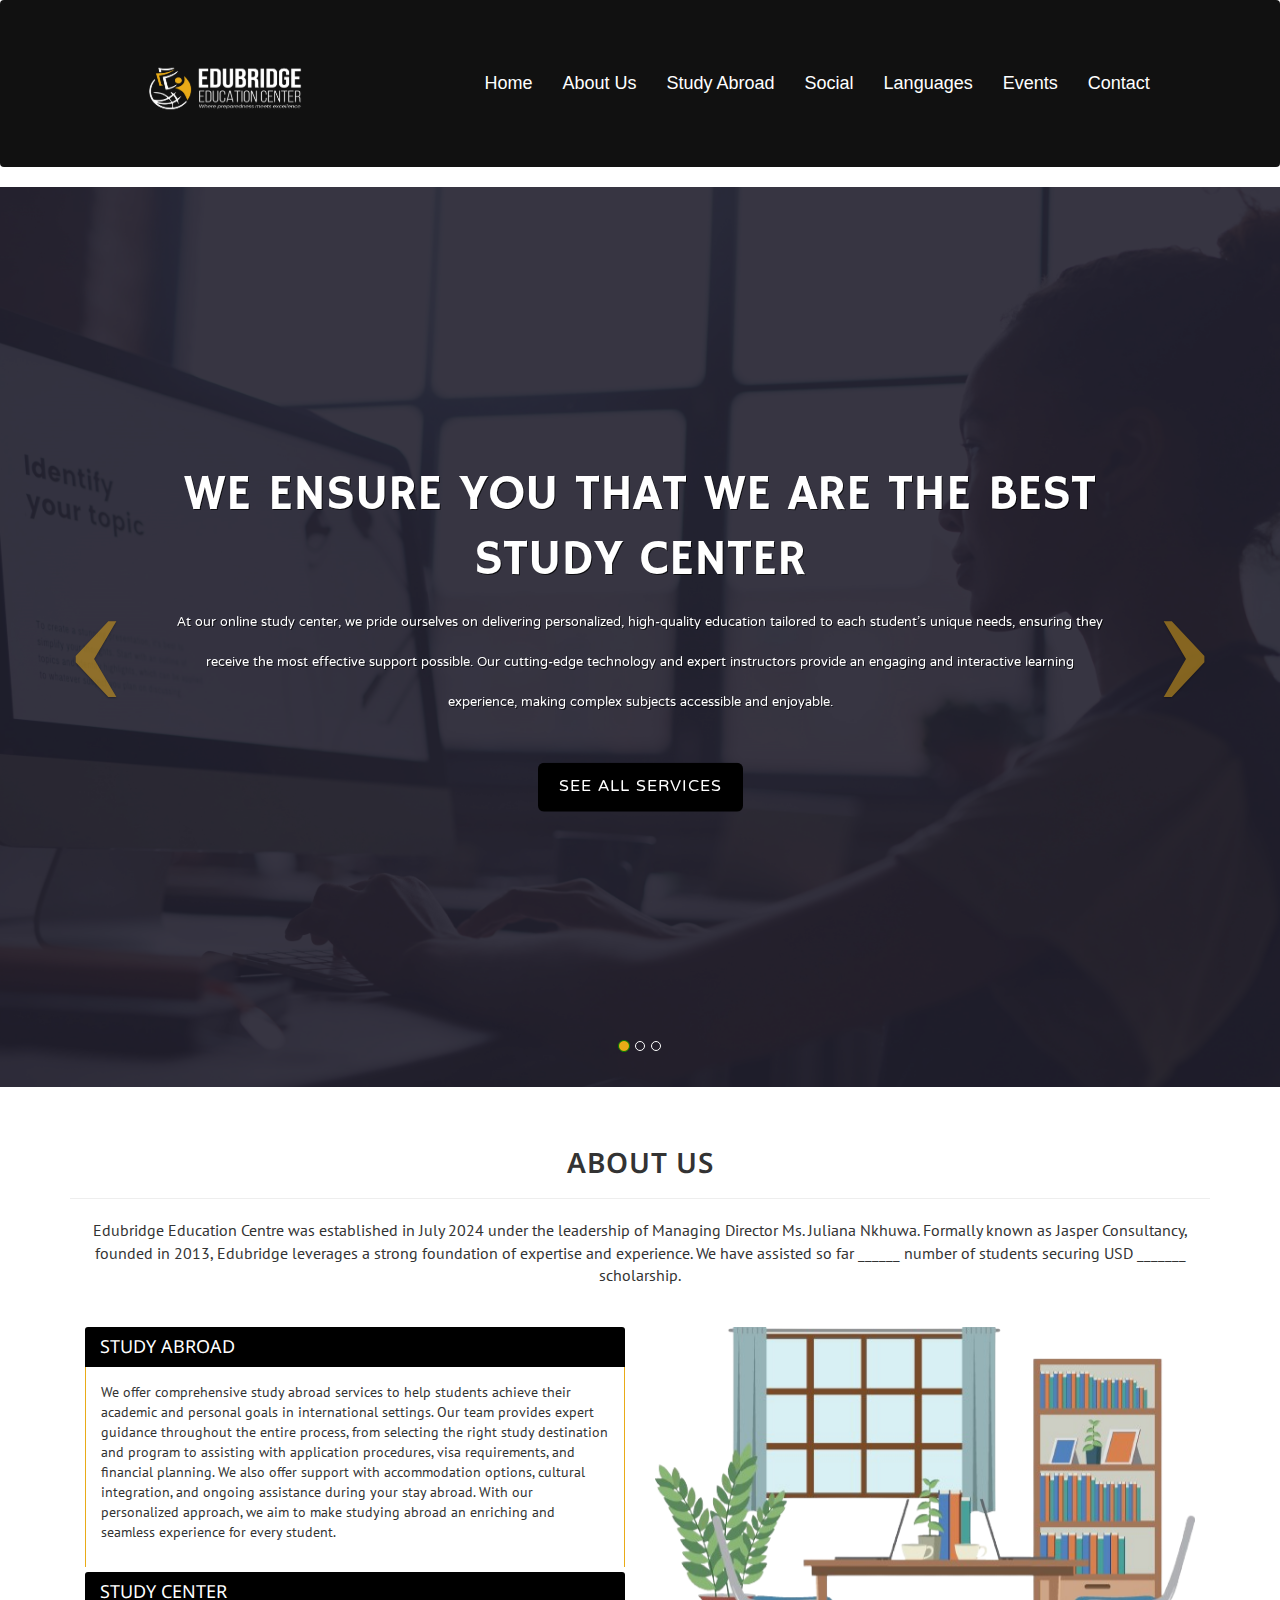
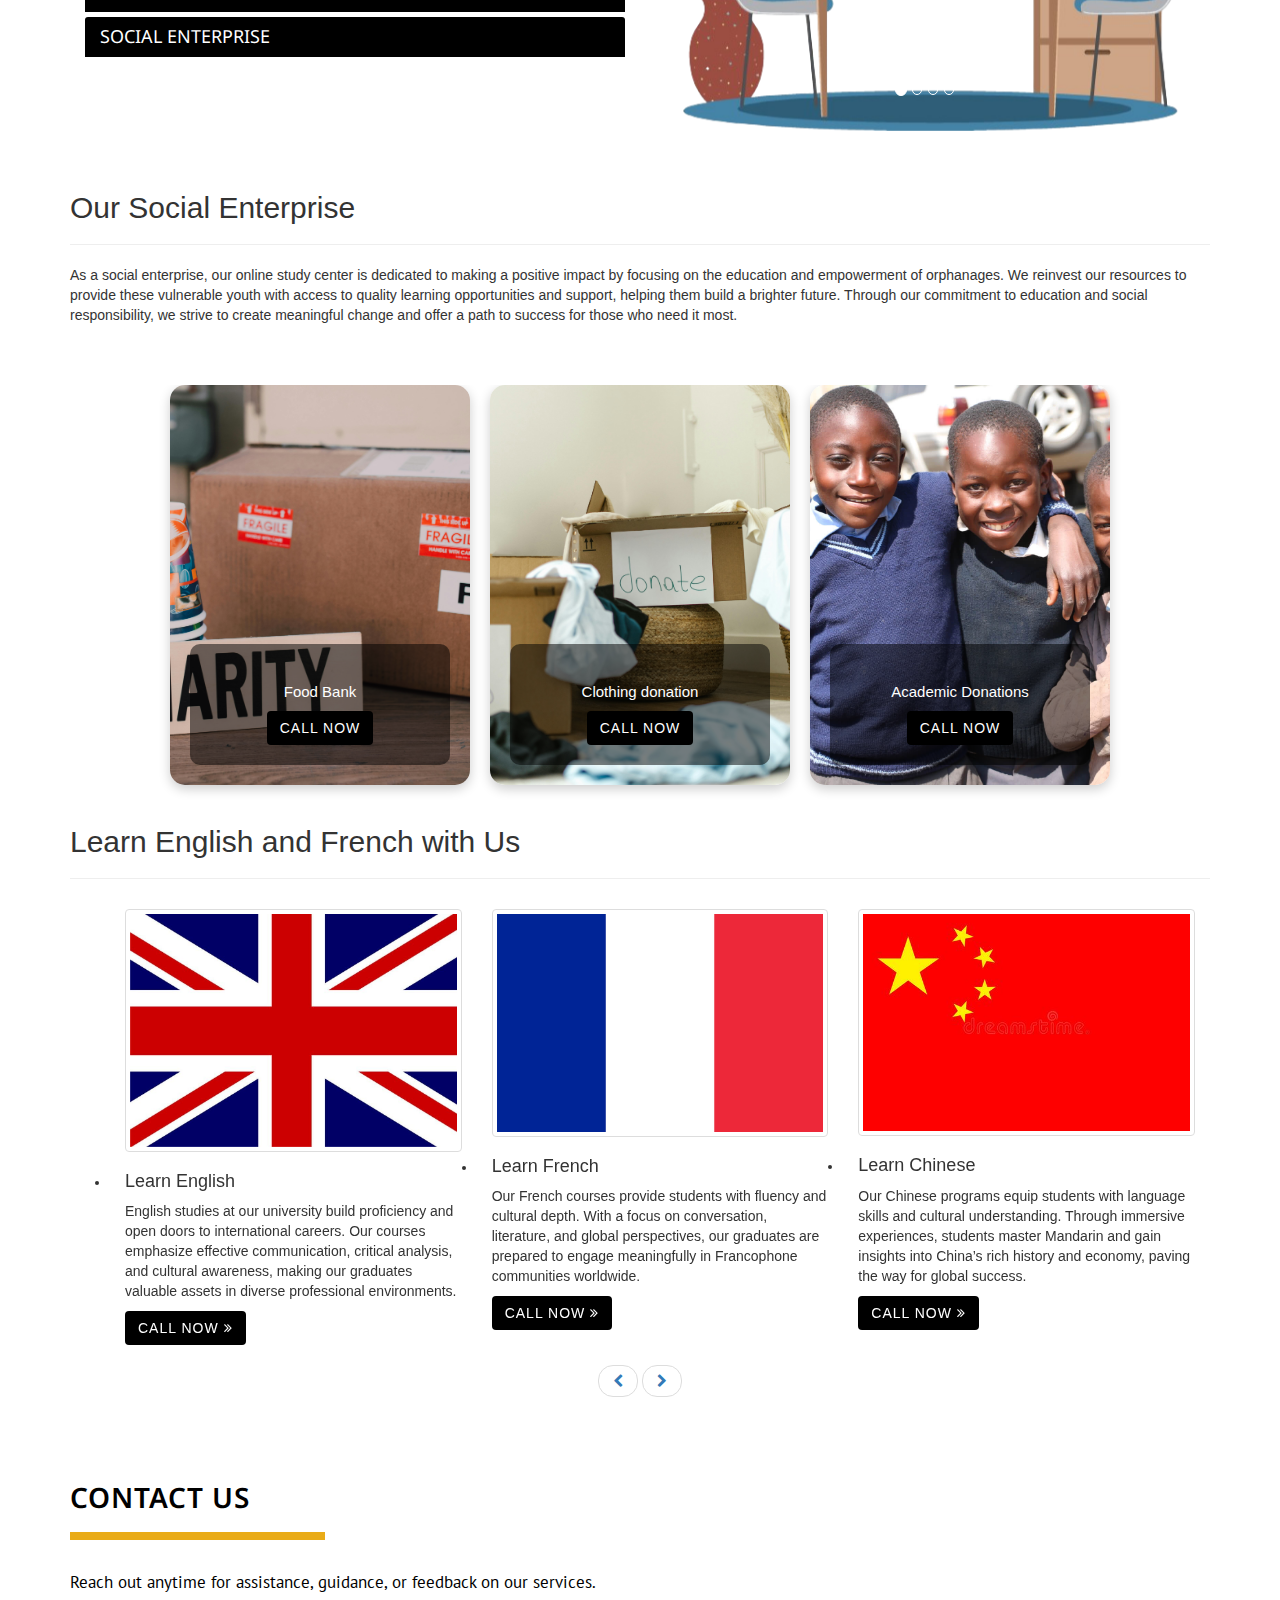
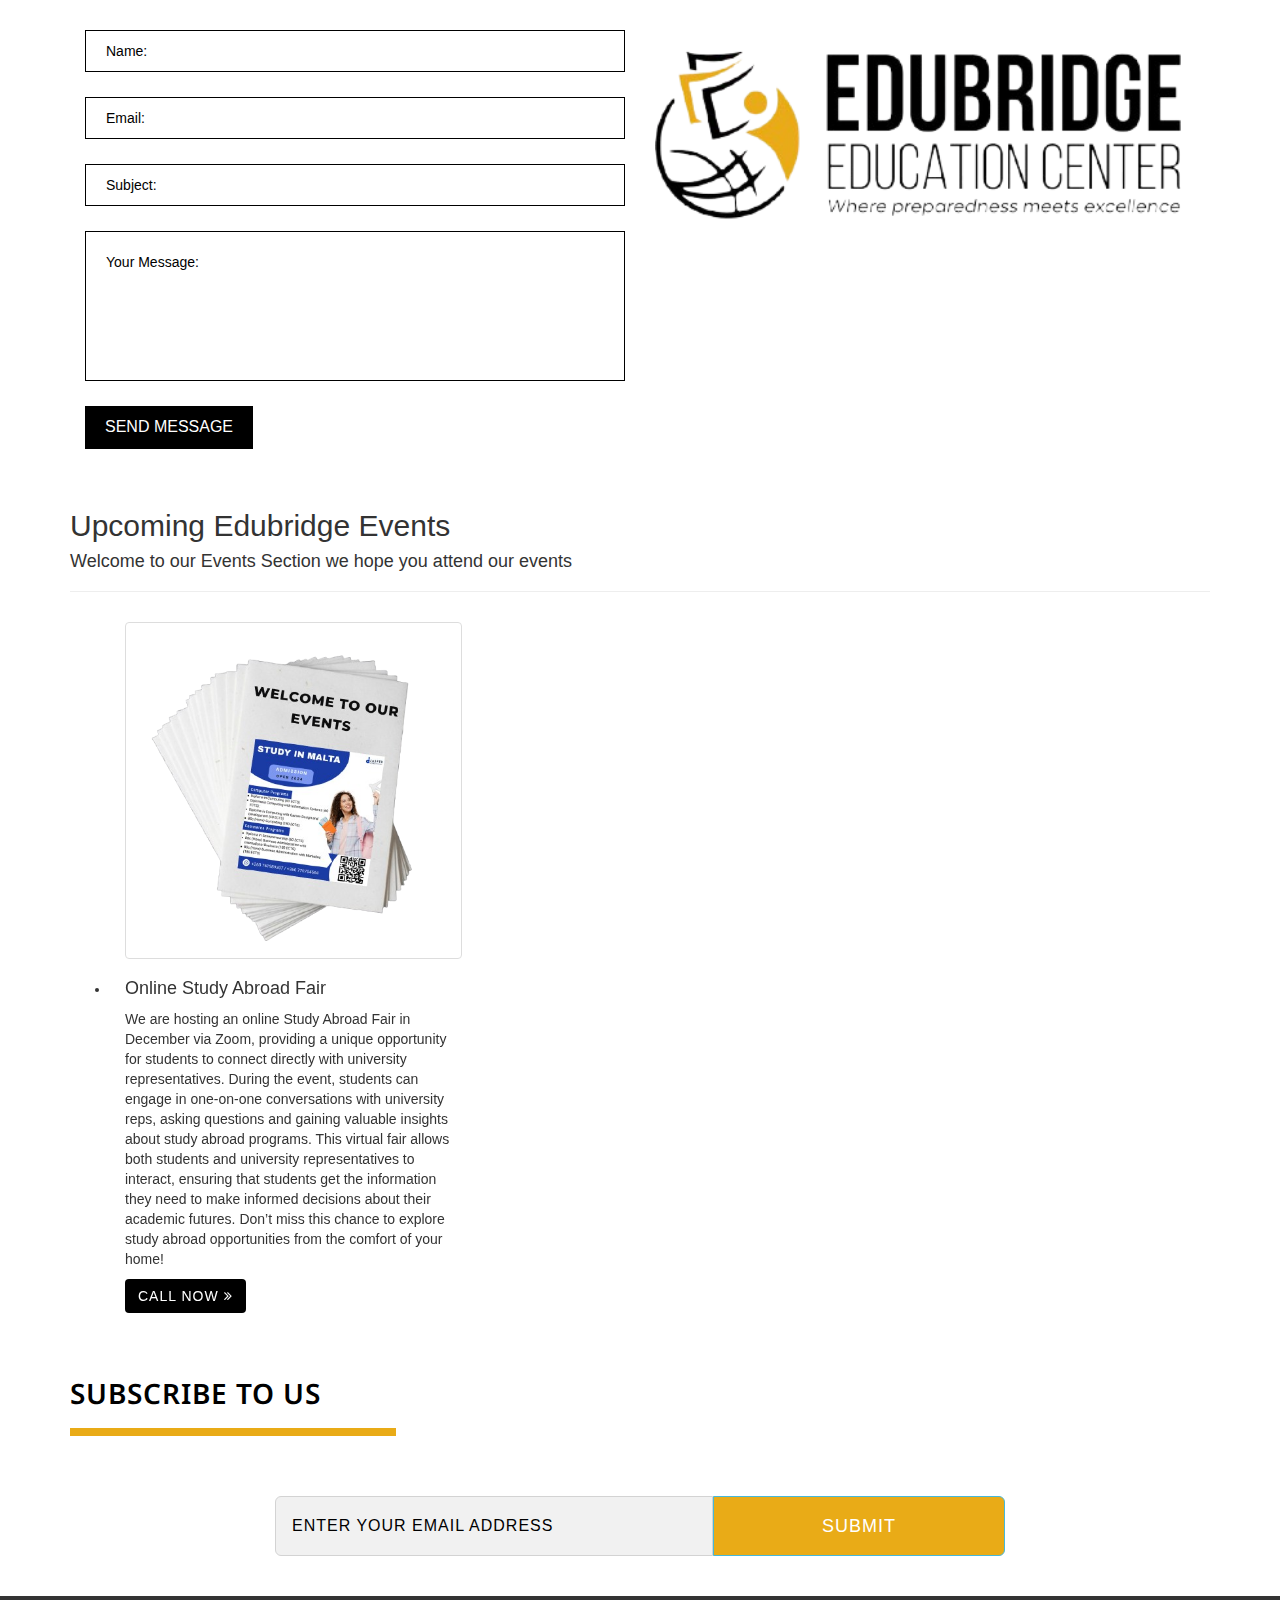
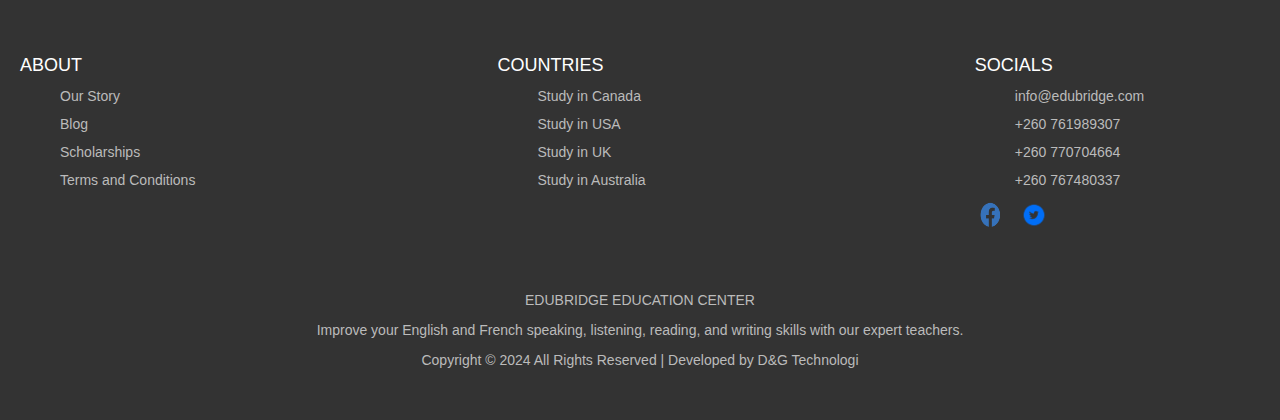
==== commit fd3e707b: "final changes" ====
--- a/index.html
+++ b/index.html
@@ -29,16 +29,17 @@
     <!-- Navigation -->
     <nav class="navbar">
         <div class="logo">
-            <img src="./images/logo_second.png" alt="Company Logo">
+            <img src="./images/Edubridge Logo-02.png" alt="Company Logo">
         </div>
         <input type="checkbox" id="menu-toggle" class="menu-toggle">
         <label for="menu-toggle" class="menu-icon">&#9776;</label>
         <ul class="nav-links">
             <li><a href="#">Home</a></li>
             <li><a href="#about">About Us</a></li>
+			<li><a href="https://www.jasperconsult.com" target="_blank">Study Abroad</a></li>
             <li><a href="#social">Social</a></li>
             <li><a href="#languages">Languages</a></li>
-            <li><a href="#evets">Events</a></li>
+            <li><a href="#events">Events</a></li>
             <li><a href="#contact">Contact</a></li>
           
         </ul>
@@ -74,32 +75,32 @@
 
             <div class="slider_overlay"></div>
                 <!-- Set the second background image using inline CSS below. -->
-                <div class="fill" style="background-image:url('images/c6.jpg');">
+                <div class="fill" style="background-image:url('images/london_image.jpg');">
                     <div class="hero">
                         <hgroup>
                             <h1>Are you Interested in Studying Abroad ?</h1>
                             <h3>Look no futher our sister Company Jasper Consultancy got you below are our study destinations</h3>
                         </hgroup>
-						<button class="btn btn-hero btn-lg" role="button">Study in Canada</button>
-						<button class="btn btn-hero btn-lg" role="button">Study in USA</button>
-						<button class="btn btn-hero btn-lg" role="button">Study in UK</button>
-						<button class="btn btn-hero btn-lg" role="button">Study in Australia</button>
+					<a href="https://www.jasperconsult.com" target="_blank"><button class="btn btn-hero btn-lg" role="button">Study in Canada</button> </a>	
+					<a href="https://www.jasperconsult.com" target="_blank"> <button class="btn btn-hero btn-lg" role="button">Study in USA</button> </a> 	
+					<a href="https://www.jasperconsult.com" target="_blank"> <button class="btn btn-hero btn-lg" role="button">Study in UK</button> </a>	
+					<a href="https://www.jasperconsult.com" target="_blank"> <button class="btn btn-hero btn-lg" role="button">Study in Australia</button> </a>	
                     </div>
                 </div>
             </div>
             <div class="item">    
             <div class="slider_overlay"></div>
                 <!-- Set the third background image using inline CSS below. -->
-                <div class="fill" style="background-image:url('images/c4.jpg');">
+                <div class="fill" style="background-image:url('images/hat.jpg');">
                     <div class="hero">
                         <hgroup>
                             <h1>Our Educational Services</h1>
-                           
+							   
                         </hgroup>
-						<button class="btn btn-hero btn-lg" role="button">International Education Services</button>
-						<button class="btn btn-hero btn-lg" role="button">Study Center</button>
-						<button class="btn btn-hero btn-lg" role="button">Empowering Futures</button>
-						<button class="btn btn-hero btn-lg" role="button">Language Teaching Services</button>
+						<a href="https://www.jasperconsult.com" target="_blank"> <button class="btn btn-hero btn-lg" role="button">International Education Services</button> </a>	
+						<a href="https://www.jasperconsult.com" target="_blank"> <button class="btn btn-hero btn-lg" role="button">Study Center</button></a> 
+						<a href="https://www.jasperconsult.com" target="_blank"> <button class="btn btn-hero btn-lg" role="button">Empowering Futures</button> </a>
+						<a href="https://www.jasperconsult.com" target="_blank"> <button class="btn btn-hero btn-lg" role="button">Language Teaching Services</button></a>
                     </div>
                 </div>
             </div>
@@ -225,6 +226,10 @@
              
         </div>
     </div>
+
+	<div id="social">
+
+
     <div class="container">
 
 
@@ -260,6 +265,7 @@
             </div>
         </div>
     </div>
+</div>
     
     <div id="languages">
     	<div class="container">
@@ -388,7 +394,7 @@
 									</div>
 									<div class="caption">
 										<h4>Online Study Abroad Fair</h4>
-										<p>Vim ad novum solet, sit id cetero latine pertinax. Pri soleat vocent suscipiantur id, cu qui postea civibus assentior, te natum scripta fastidii mei. Et sea meliore fuisset assueverit.</p>
+										<p>We are hosting an online Study Abroad Fair in December via Zoom, providing a unique opportunity for students to connect directly with university representatives. During the event, students can engage in one-on-one conversations with university reps, asking questions and gaining valuable insights about study abroad programs. This virtual fair allows both students and university representatives to interact, ensuring that students get the information they need to make informed decisions about their academic futures. Don’t miss this chance to explore study abroad opportunities from the comfort of your home!</p>
 										<a class="btn btn-mini" href="#">Call Now <i class="fa fa-angle-double-right" aria-hidden="true"></i></a>
 									</div>
                             	</div>
@@ -448,11 +454,12 @@
                 <h3>SOCIALS</h3>
                 <ul>
                     <li><a href="mailto:info@edubridge.com">info@edubridge.com</a></li>
-                    <li><a href="tel:+260974563737">+260974563737</a></li>
-                    <li><a href="tel:+260974568909">+260974568909</a></li>
+                    <li><a href="tel:+260974563737">+260 761989307</a></li>
+                    <li><a href="tel:+260974568909">+260 770704664</a></li>
+					<li><a href="tel:+260974568909">+260 767480337</a></li>
                 </ul>
                 <div class="social-icons">
-                    <a href="https://www.google.com"><img src="./images/fb-removebg-preview.png" alt="Facebook"></a>
+                    <a href="https://www.google.com" target="_blank"><img src="./images/fb-removebg-preview.png" alt="Facebook"></a>
                     
                     <a href="#"><img src="images/vecteezy_network-social-twitter_19177910-removebg-preview.png" alt="Instagram"></a>
                 </div>
--- a/css/style.css
+++ b/css/style.css
@@ -12,7 +12,7 @@
   right: 20px;
   width: 38px; /* Width of image */
   height: 38px; /* Height of image */
-  background: url(../images/top.png) no-repeat;
+  
 }
 /* Nav */
 
@@ -27,7 +27,8 @@
 }
 
 .navbar .logo img {
-    width: 120px;
+    width: 220px;
+	height: 15vh;
 }
 
 .nav-links {
@@ -170,6 +171,11 @@
 	outline: none;
 }
 
+
+#mainCarousel .hero button:hover{
+	color: #E9AB17;
+}
+
 #mainCarousel .carousel-indicators {
 	position: absolute;
 	z-index: 1000;
@@ -282,6 +288,7 @@
 	letter-spacing: 1px;
 	font-weight: 600;
 	text-align: center;
+	
 }
 
 #about .text p {
@@ -321,7 +328,7 @@
 
 #about .panel-heading {
      border: none;
-     background-color: #E9AB17;
+     background-color: #000000;
      color: #fff;
 }
 
@@ -582,7 +589,7 @@
 #contact .contact-form button {
 	margin-top: 20px;
 	padding: 10px 20px;
-	background: #E9AB17;
+	background: #000000;
 	border: none;
 	color: #fff;
 	font-size: 16px;
@@ -627,6 +634,9 @@
     padding-right: 75px;
     line-height: 40px;
 }
+#subscribe input{
+	background-color: #f1f1f1;
+}
 
 #subscribe p {
 	font-family: 'PT Sans', sans-serif;
@@ -637,6 +647,7 @@
 #subscribe .input-group {
     width: 100%;
     margin-top: 30px;
+	background-color: white;
 }
 
 #subscribe input.btn.btn-lg,
@@ -803,7 +814,7 @@
 
 .btn {
     padding: 12px 20px;
-    background-color: #f2a900;
+    background-color: #000000;
     color: white;
     border: none;
     font-size: 1rem;
@@ -815,7 +826,7 @@
 }
 
 .btn:hover {
-    background-color: #e89b00;
+    background-color: #E9AB17;
 }
 
 /* Responsiveness */
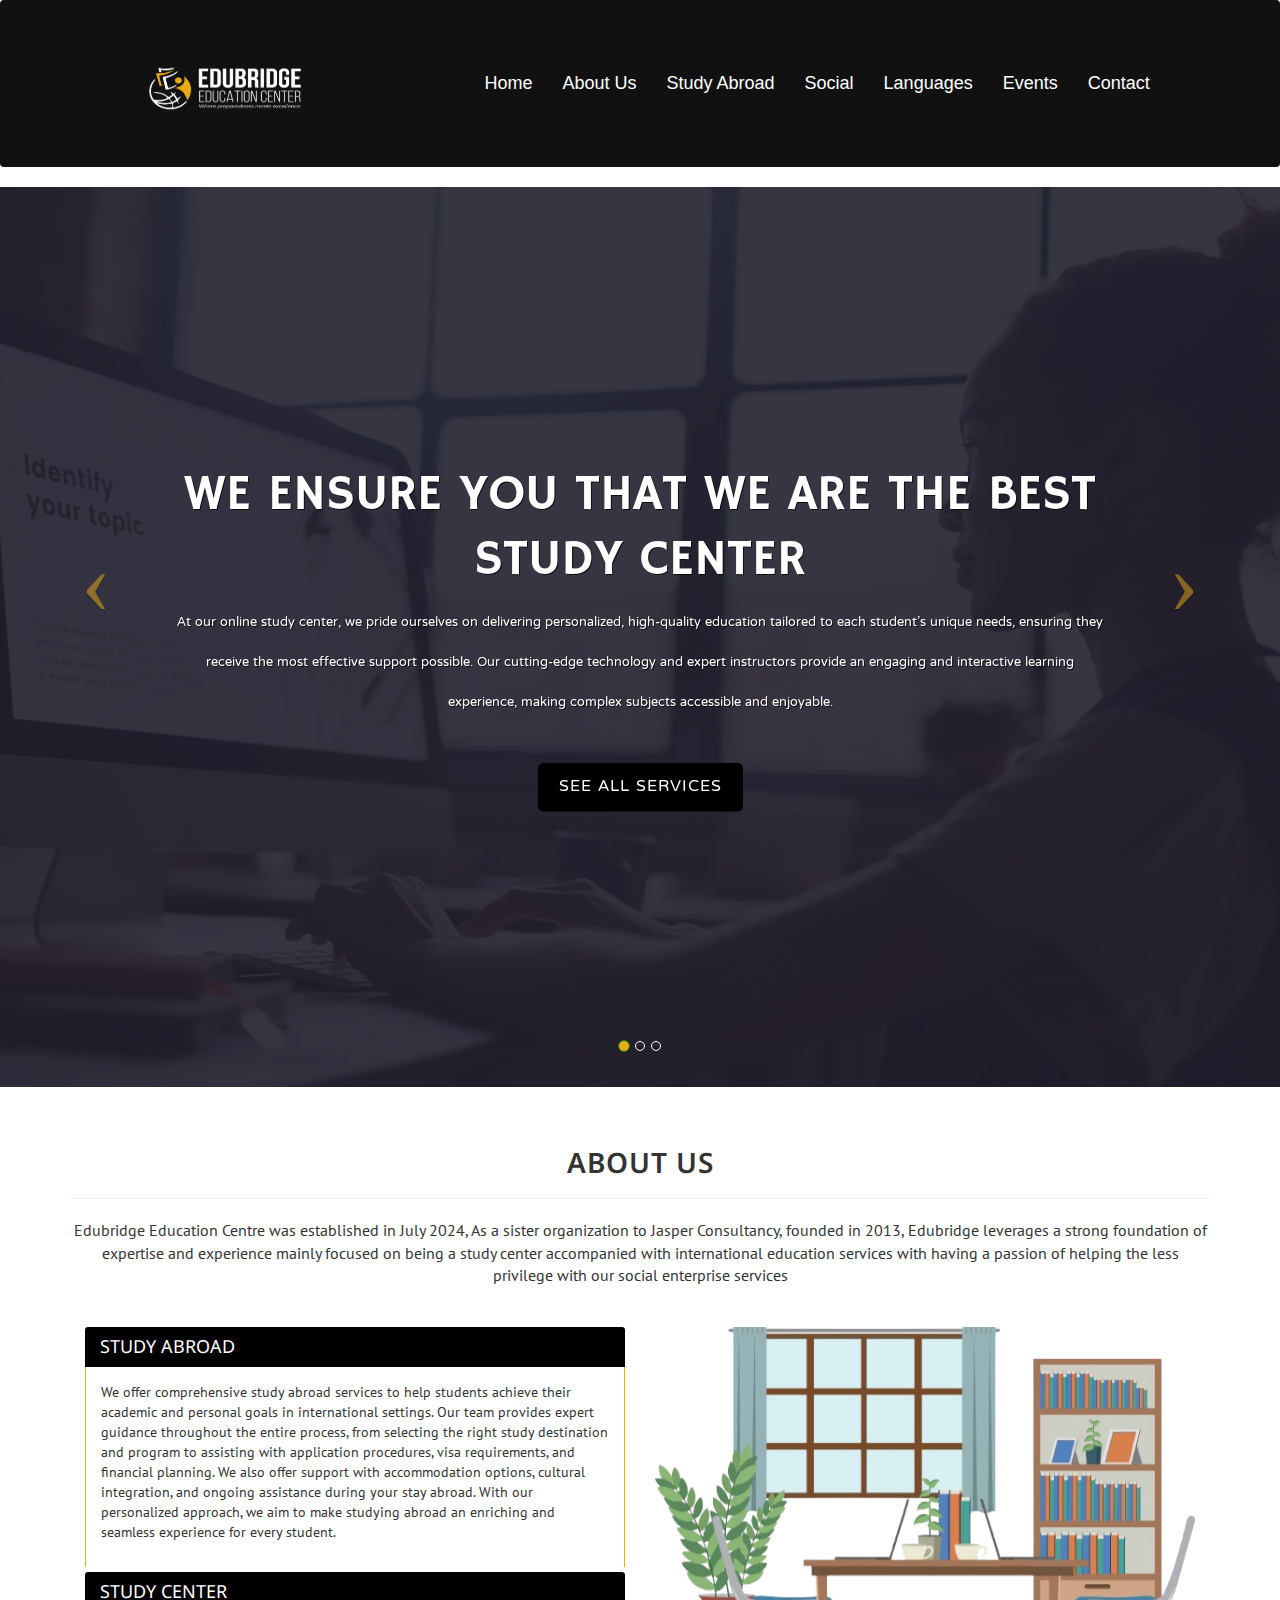
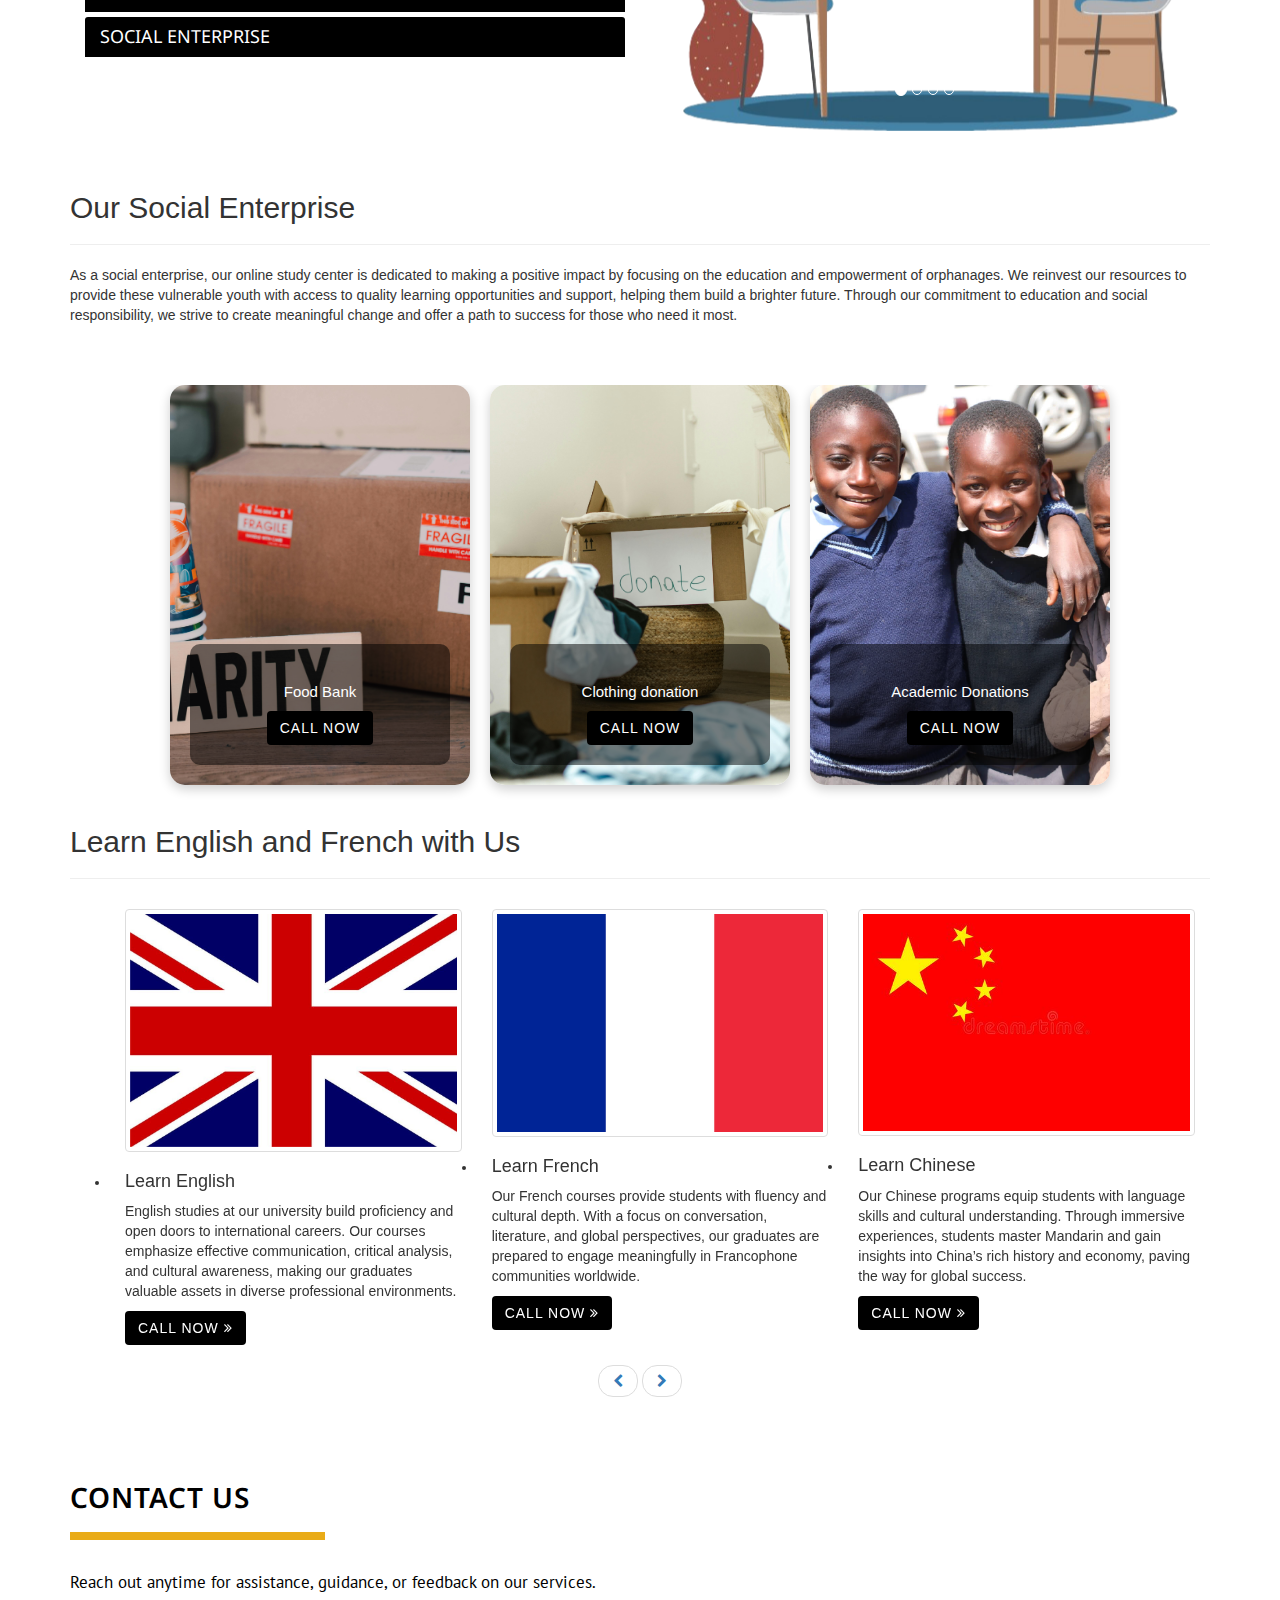
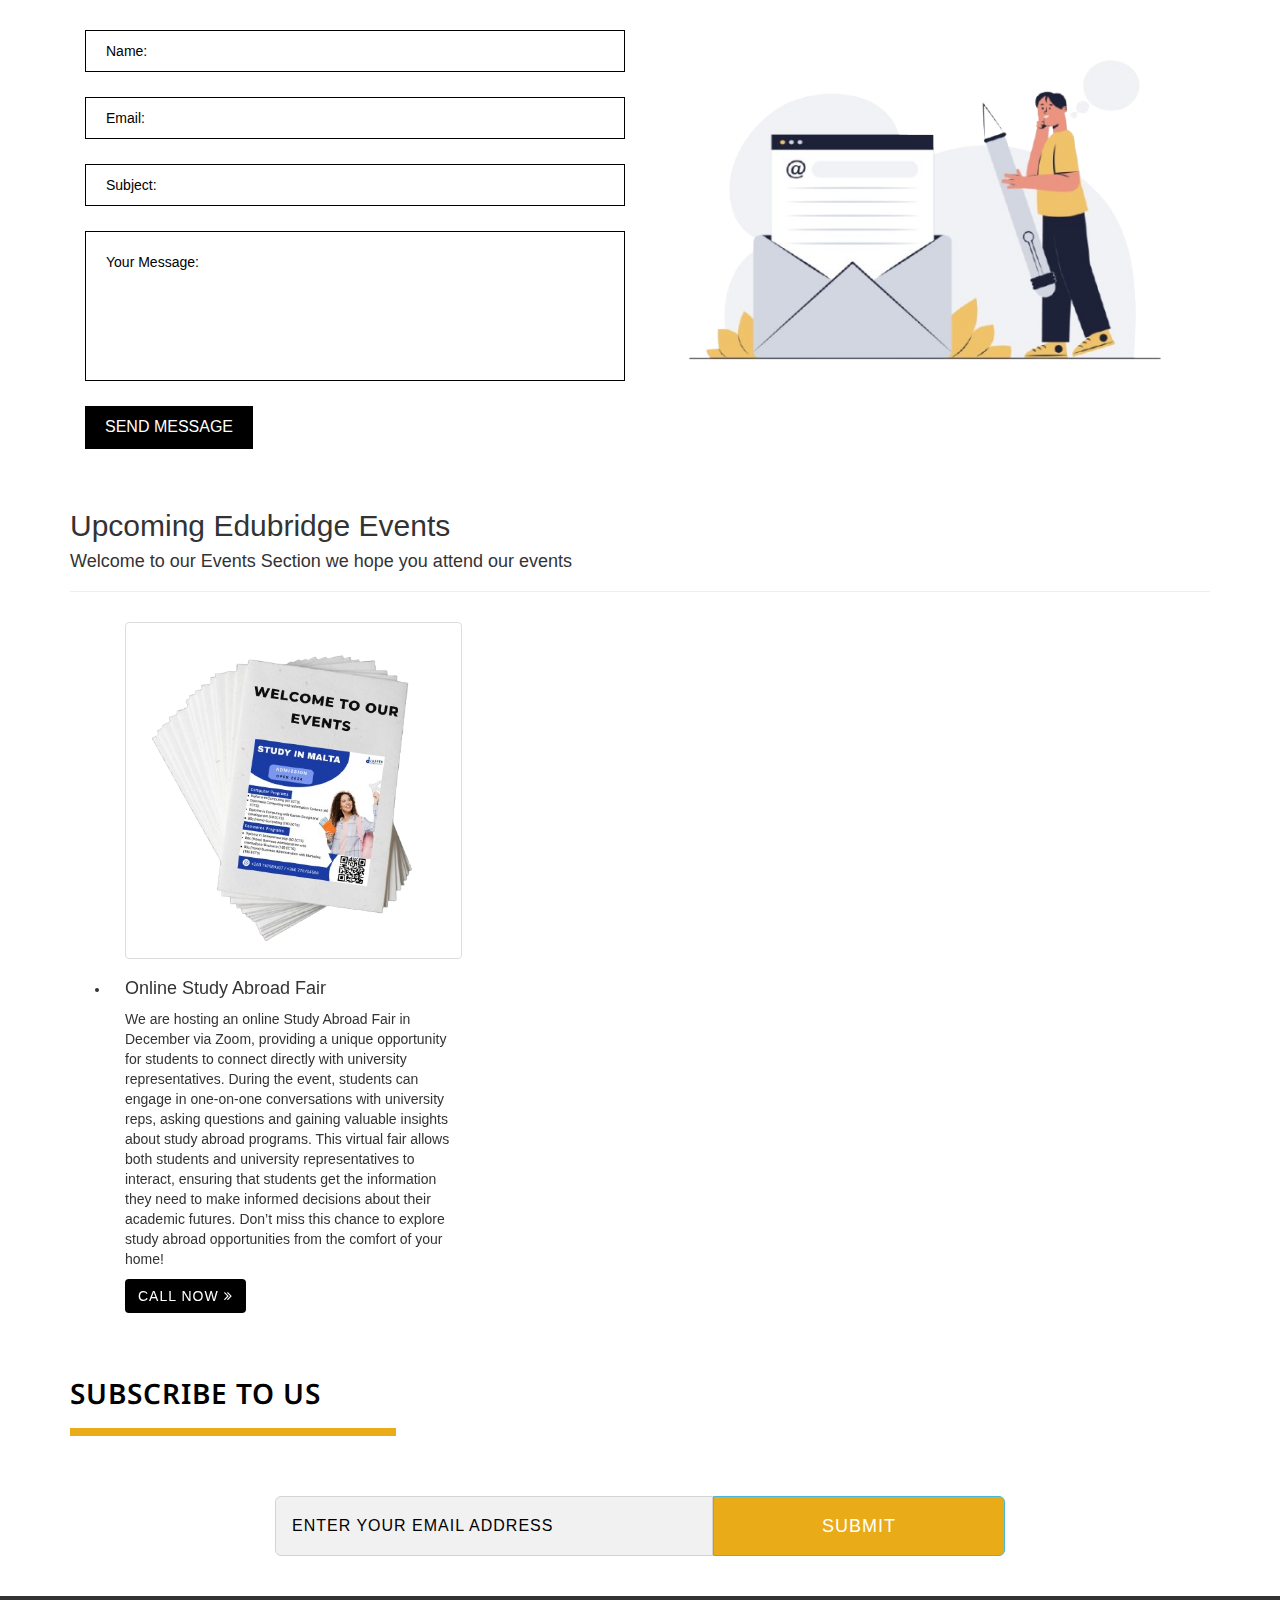
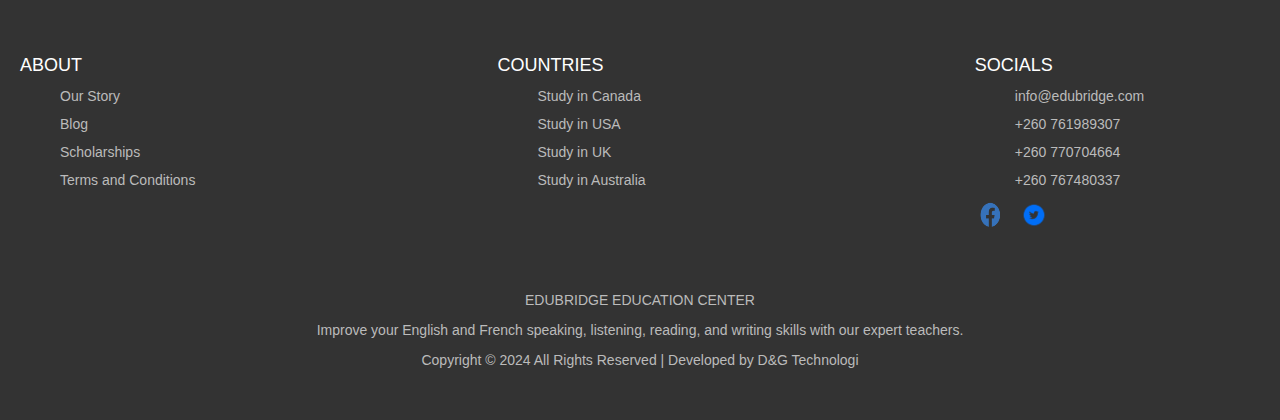
==== commit d8a43884: "updated emails,about and images" ====
--- a/index.html
+++ b/index.html
@@ -121,12 +121,10 @@
     		<div class="text">
     			<h2>About Us</h2>
     			<hr>
-    			<p> Edubridge Education Centre was established
-					in July 2024 under the leadership of Managing Director Ms. Juliana
-					Nkhuwa. Formally known as Jasper Consultancy, founded in 2013, Edubridge leverages a
-					 strong foundation of expertise and
-					experience. We have assisted so far ______ number of students securing USD _______
-					 scholarship.</p>
+    			<p>Edubridge Education Centre was established in July 2024, As a sister organization to Jasper
+					Consultancy, founded in 2013, Edubridge leverages a strong foundation of expertise and
+					experience mainly focused on being a study center accompanied with international education services with having a 
+				passion of helping the less privilege with our social enterprise services</p>
 			</div>
 
         <div class="col-md-6">
@@ -353,7 +351,7 @@
     		<p>Reach out anytime for assistance, guidance, or feedback on our services.</p>
     		<div class="col-md-6">
     			<div class="contact-form">
-					<form action="#" method="post">
+					<form action="mailto:info@jasperconsult.com" method="post" enctype="text/plain">
 						<input id="name" name="name" type="text" placeholder="Name:" required>
 						<input id="email" name="email" type="text" placeholder="Email:" required>
 						<input id="subject" name="subject" type="subject" placeholder="Subject:" required>
@@ -365,7 +363,7 @@
 			</div>	
 			<div class="col-md-6">
 				<div class="image">
-					<img src="images/logo_second.png" class="img-responsive">
+					<img src="images/mail.png" class="img-responsive">
 				</div>
 			</div>
     	</div>
--- a/css/style.css
+++ b/css/style.css
@@ -199,7 +199,7 @@
     width: 200px;
     height: 200px;
     margin-top: -100px;
-    font-size: 200px;
+    font-size: 90px;
     margin-right: -100px;
     margin-left: -100px;
     color:  #E9AB17;
@@ -240,13 +240,13 @@
 
 @media screen and (max-width: 608px) {
 #mainCarousel .hero h1 {
-	font-size: 50px;
+	font-size: 20px;
 }
 }
 
 @media screen and (max-width: 608px) {
 #mainCarousel .hero h3 {
-	font-size: 20px;
+	font-size: 10px;
 }
 }
 
